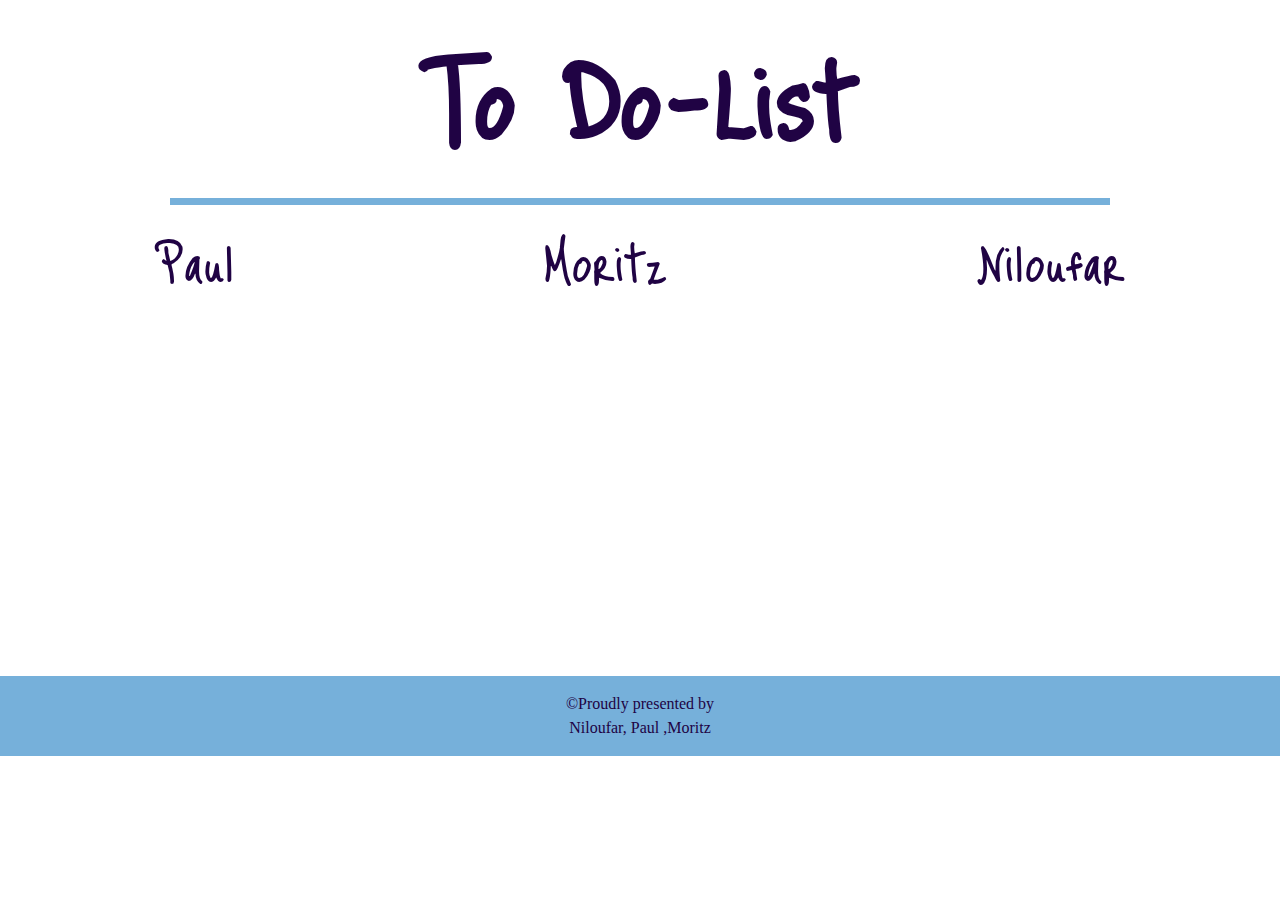
==== index.html @ 860e0201 "Merge pull request #2 from paullorb/NiloufarVersion" ====
<!DOCTYPE html>
<html lang="en">
  <head>
    <meta charset="UTF-8" />
    <title>To do list</title>
    <link rel="preconnect" href="https://fonts.googleapis.com" />
    <link rel="preconnect" href="https://fonts.gstatic.com" crossorigin />
    <link
      href="https://fonts.googleapis.com/css2?family=Just+Me+Again+Down+Here&family=Kalam:wght@300;400;700&family=Koulen&family=Open+Sans:ital,wght@0,300..800;1,300..800&family=Playfair+Display&family=Roboto:ital,wght@0,100;0,300;0,500;0,700;0,900;1,900&display=swap"
      rel="stylesheet"
    />
    <link rel="stylesheet" href="./index.css" />
  </head>
  <body>
    <!--landing page html starts here-->
    <header class="lp-container">
      <h1 class="lp-h1">To Do-List</h1>
    </header>
    <main>
      <div class="lp-btnContainer">
        <button id="lpBtnP" class="lpBtn">Paul</button>
        <button id="lpBtnM" class="lpBtn">Moritz</button>
        <button id="lpBtnN" class="lpBtn">Niloufar</button>
      </div>
      <!--our Html codes are going to insert here-->
      <div class="lp-containerDisplay">
        <section class="nil"></section>
        <section class="mo"></section>
        <section class="pau"></section>
      </div>
      <!-- ends of our Html codes and the rest are landing page Html-->
       
    </main>
    <footer id="lp-footer">&copy;Proudly presented by</br>Niloufar, Paul ,Moritz</footer>
    <!--landing page html ends here-->
    <script src="./index.js"></script>
  </body>
</html>
---- index.css ----
/* landing page style starts here*/
* {
    margin: 0;
    padding: 0;
    box-sizing: border-box;
}

body {
    height: 100vh;
    background-image: url(../todo/images/bgImg.jpg);
    background-position: 50% 50%;
    background-size: cover;
}

.lp-container {
    width: 940px;
    margin-left: auto;
    margin-right: auto;
}

.lp-h1 {
    font-family: "Just Me Again Down Here", cursive;
    font-size: 8rem;
    color: #200344;
    text-align: center;
    padding-bottom: 0.4rem;
    border-bottom: 7px solid #76B0DA;
}

.lpBtn {
    all: unset;
    font-family: "Just Me Again Down Here", cursive;
    font-size: 4rem;
    color: #200344;
    padding: 0.5rem 1rem;
    transition: all 0.5 ease;
    cursor: pointer;
}



.lp-btnContainer {
    display: flex;
    justify-content: space-around;
}

#lp-footer {
    padding: 1rem 0.9rem;
    background-color: #76B0DA;
    color: #200344;
    text-align: center;
    font-size: 1rem;
    line-height: 1.5rem;
    font-weight: 500;
}

/* this style (.lp-containerDisplay) is written here just for me to see better where i should put the footer moritz you can change it  or even delete it if its needed */
.lp-containerDisplay {
    height: 40vh;
}

/* landing page style ends here*/

/* MORITZ CODE */



/* NILOUFAR CODE */



/* PAUL CODE */
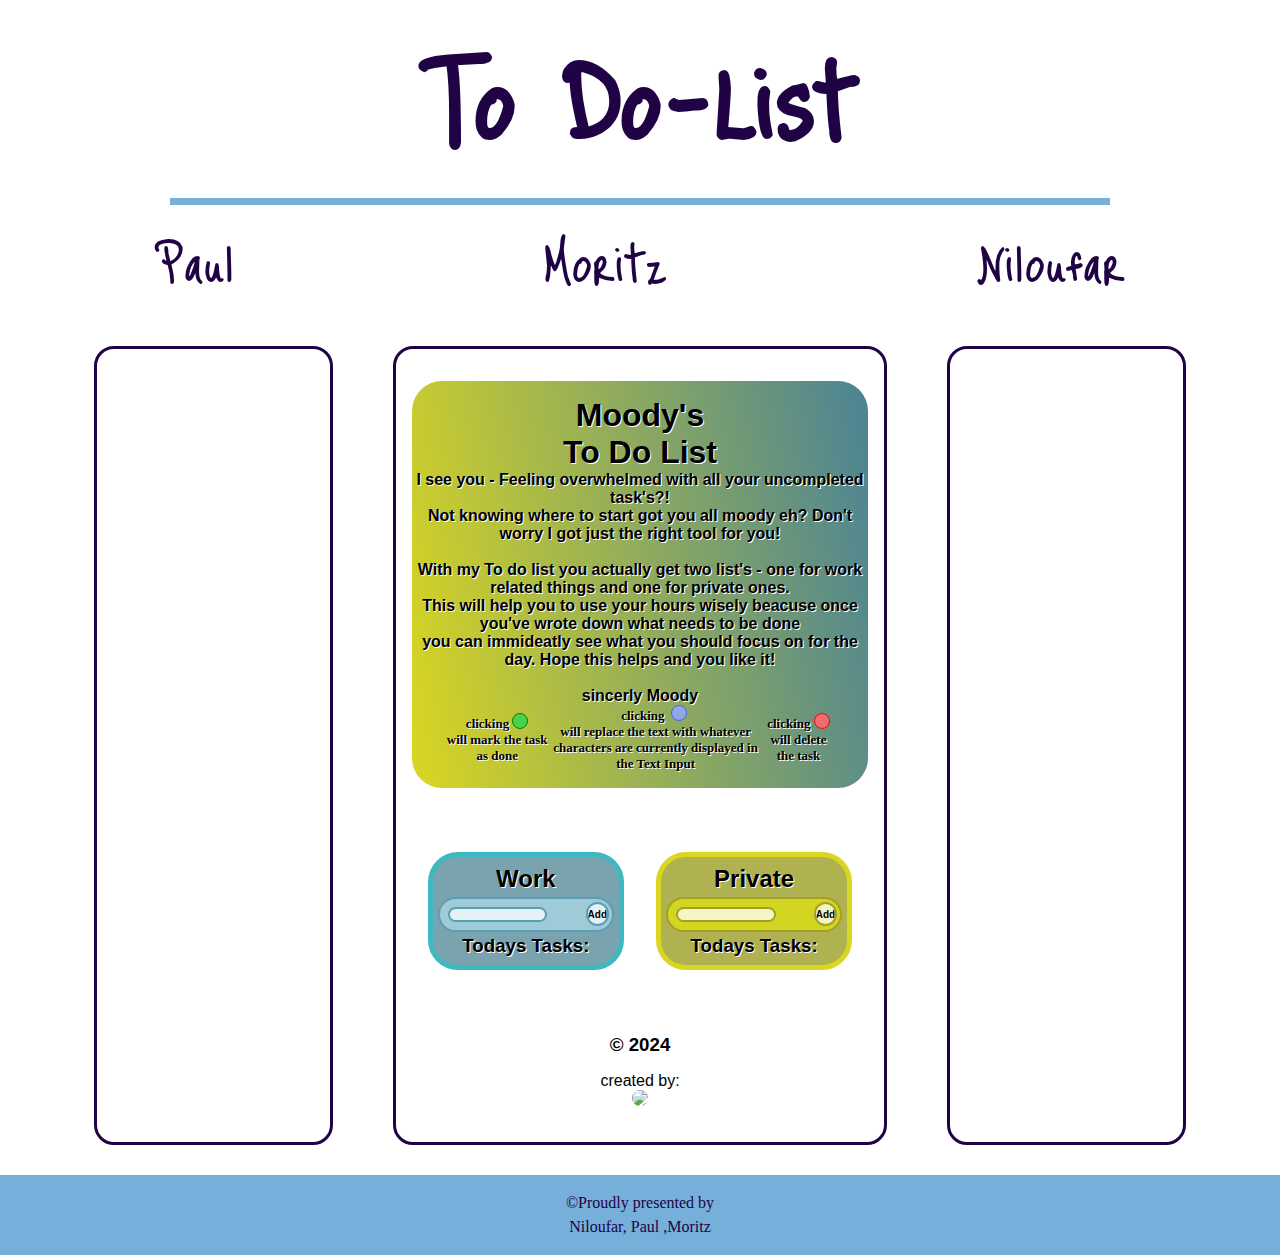
==== commit d75ea9be: "Merge pull request #3 from paullorb/MoWorkImplementation" ====
--- a/index.html
+++ b/index.html
@@ -18,15 +18,86 @@
     </header>
     <main>
       <div class="lp-btnContainer">
-        <button id="lpBtnP" class="lpBtn">Paul</button>
-        <button id="lpBtnM" class="lpBtn">Moritz</button>
-        <button id="lpBtnN" class="lpBtn">Niloufar</button>
+        <button id="lpBtnP" class="lpBtn" onclick="focusPaul()" ondblclick="unfocusPaul()">Paul</button>
+        <button id="lpBtnM" class="lpBtn" onclick="focusMo()" ondblclick="unfocusMo()">Moritz</button>
+        <button id="lpBtnN" class="lpBtn" onclick="focusNilo()" ondblclick="unfocusNilo()">Niloufar</button>
       </div>
       <!--our Html codes are going to insert here-->
       <div class="lp-containerDisplay">
+        <section class="pau"></section>
+        <section class="mo">
+
+          <div id="MoToDoContainer">
+            <section id="moSectionHeader" class="moSections">
+            
+              <h1 class="moHOnes">Moody's<br>To Do List</h1>
+            
+              <p class="moPs"> 
+                I see you - Feeling overwhelmed with all your uncompleted task's?!<br>
+                Not knowing where to start got you all moody eh? Don't worry I got just the right tool for you!<br>
+                <br>
+                With my To do list you actually get two list's - one for work related things and one for private ones.<br>
+                This will help you to use your hours wisely beacuse once you've wrote down what needs to be done<br>
+                you can immideatly see what you should focus on for the day. Hope this helps and you like it!<br>
+                <br>
+                sincerly Moody 
+              </p>
+            
+              <div class="moInstructionCont">
+              <p class="moPInstructions">  clicking <button class="moButtonDone"></button><br> will mark the task as done</p>
+            
+              <p class="moPInstructions">  clicking <button class="moButtonEdit"></button><br> will replace the text with whatever<br> characters are currently displayed in the Text Input</p>
+                
+              <p class="moPInstructions">  clicking <button class="moButtonDel"></button><br> will delete the task</p>
+            </div>
+            
+            </section>
+            
+            
+            
+            <section id="moSectionMain" class="moSections">
+            
+              <!-- Work -->
+              <div id="moToDoDisplayWork" class="moToDoDisplays">
+                <h2 class="moHTwos">Work</h2>
+                <form id="moToDoDisplayFormWork" class="moToDoDisplayForms">
+                  <input type="text" id="moToDoTextInputWork" class="moToDoTextInput">
+                  <input type="submit" id="moToDoSubInputWork" class="moToDoSubInput" value="Add">
+                </form>
+                <h3 class="moHThrees">Todays Tasks:</h3>
+                <ul id="moToDoDisplayListWork" class="moToDoDisplayLists">
+                </ul>
+              </div>
+            
+            <!-- Private -->
+            <div id="moToDoDisplayPrivate" class="moToDoDisplays">
+              <h2 class="moHTwos">Private</h2>
+              <form id="moToDoDisplayFormPrivate" class="moToDoDisplayForms">
+                <input type="text" id="moToDoTextInputPrivate" class="moToDoTextInput">
+                <input type="submit" id="moToDoSubInputPrivate" class="moToDoSubInput" value="Add">
+              </form>
+              <h3 class="moHThrees">Todays Tasks:</h3>
+              <ul id="moToDoDisplayListPrivate" class="moToDoDisplayLists">
+               
+
+
+          </ul>
+
+        </div>
+
+</section> 
+            
+            
+            <section id="moSectionFooter" class="moSections">
+            <h3 class="moHTwos">	&copy; 2024</h3>
+            <p class="moPFooter"> created by: </p>
+            <a class="moAs" href="https://github.com/Moody458"><img class="moGitImg" src="https://avatars.githubusercontent.com/u/153498819?v=4"> </a>
+            </section>
+            
+            </div>
+
+        </section>
         <section class="nil"></section>
-        <section class="mo"></section>
-        <section class="pau"></section>
       </div>
       <!-- ends of our Html codes and the rest are landing page Html-->
        
--- a/index.css
+++ b/index.css
@@ -45,7 +45,7 @@
 }
 
 #lp-footer {
-    padding: 1rem 0.9rem;
+     padding: 1rem 0.9rem;
     background-color: #76B0DA;
     color: #200344;
     text-align: center;
@@ -56,14 +56,262 @@
 
 /* this style (.lp-containerDisplay) is written here just for me to see better where i should put the footer moritz you can change it  or even delete it if its needed */
 .lp-containerDisplay {
-    height: 40vh;
+    height: fit-content;
+    display: flex;
+    margin: 0 5%;
+}
+
+.lp-containerDisplay .nil,
+.lp-containerDisplay .mo,
+.lp-containerDisplay .pau {
+  flex: 1;
+  margin: 30px; /* Adjust the margin as needed */
+  border: solid 3px #200344;
+  border-radius: 20px;
+  align-items: center;
+  justify-content: center;
 }
 
 /* landing page style ends here*/
 
 /* MORITZ CODE */
 
-
+/*-------------------------------------------------------------------Sections                                               */
+.mo{
+    margin-bottom: 1rem;
+}
+
+
+#MoToDoContainer {
+    padding: 2rem 1rem;
+    margin: auto auto;
+    height: fit-content;
+    width: 100%;
+}
+
+#moSectionHeader {
+    border-radius:30px;
+    padding: 1rem 0;
+    text-align: center;
+    background: linear-gradient(80deg, rgba(218,214,33,1) 0%, rgba(75,131,149,1) 100%);
+    text-shadow:white 1px 1px;
+}
+
+#moSectionMain {
+    margin: 2rem 0;
+    padding: 2rem 0;
+    /* border: solid green 1px; */
+    display: flex;
+    justify-content: space-around;
+    text-shadow:white 1px 1px;
+}
+
+#moSectionFooter {
+    /* border: solid purple 1px; */
+    text-align: center;
+}
+/*---------------------------------------------------------inside HeaderSection*/
+.moHOnes{
+    font-size: 2rem;
+    font-family: 'Segoe UI', Tahoma, Geneva, Verdana, sans-serif;
+}
+
+.moPs{
+    font-family: 'Gill Sans', 'Gill Sans MT', Calibri, 'Trebuchet MS', sans-serif;
+    font-weight: 600;
+}
+
+.moInstructionCont{
+    display: flex;
+    justify-content: space-between;
+    padding: 0 2rem;
+    align-items: center;
+}
+
+.moPInstructions{
+    font-size: small;
+    font-weight: 600;
+
+}
+
+/*---------------------------------------------------------inside MainSection                                    */
+#moToDoDisplayWork{
+    border: solid rgb(62, 185, 194) 5px;
+    border-radius: 30px;
+    background-color:  hsla(195, 33%, 44%, 0.741);
+    height: fit-content;
+    margin:0 1rem;
+}
+
+#moToDoDisplayPrivate{
+    border: solid rgb(218, 214, 33) 5px;
+    border-radius: 30px;
+    background-color: hsla(61, 78%, 33%, 0.741);
+    height: fit-content;
+    margin:0 1rem;
+}
+/*--------------------------------------------------------inside FooterSection                                    */
+
+.moPFooter{
+    font-family: 'Gill Sans', 'Gill Sans MT', Calibri, 'Trebuchet MS', sans-serif;
+    margin:0;
+    margin-top: 1rem;
+}
+
+.moGitImg{
+    max-height: 2rem;
+    max-width: 2rem;
+    border-radius: 50%;
+}
+
+/*--------------------------------------------------------inside ToDoDisplays                                    */
+/*----------------------both                                                               */
+.moToDoDisplays{
+    padding: 0.3rem 0.3rem;
+}
+
+.moHTwos{
+    margin: 0.2rem 0;
+    text-align: center;
+    font-family: 'Segoe UI', Tahoma, Geneva, Verdana, sans-serif;
+}
+
+.moToDoDisplayForms{
+    padding: 0 0.2rem;
+}
+
+.moHThrees{
+    margin: 0.2rem 0;
+    text-align: center;
+    font-family: 'Segoe UI', Tahoma, Geneva, Verdana, sans-serif;
+}
+
+.moToDoDisplayLists{
+margin-block: 0;
+padding-inline: 0;
+list-style: none;
+}
+
+/*----------------------Buttons                                                              */
+.moCreatedListItemButtonContainer{
+    display: flex;
+    align-items: center;
+    margin-right: 0.3rem;
+}
+
+.moButtonDone{
+height: 1rem;
+width: 1rem;
+border-radius: 50%;
+border: solid 1px green;
+background-color: hsl(120, 61%, 56%);
+}
+
+.moButtonEdit{
+margin: 0 0.2rem;
+height: 1rem;
+width: 1rem;
+border-radius: 50%;
+border: solid 1px royalblue;
+background-color: hsl(225, 66%, 74%);
+}
+
+.moButtonDel{
+height: 1rem;
+width: 1rem;
+border-radius: 50%;
+border: solid 1px red;
+background-color: hsl(0, 79%, 68%);
+}
+
+/*----------------------workToDo                                                               */
+.moCreatedListItemWork{
+    display: flex;
+    height: 2rem;
+    justify-content:space-between;
+    align-items: center;
+    border: solid 2px rgb(89, 159, 182);
+    background-color: hsla(195, 53%, 79%, 0.74);
+    border-radius: 30px;
+    margin: 0.3rem 0;
+    
+}
+
+.moCreatedListItemWorkP{
+    font-family: Arial, Helvetica, sans-serif;
+    font-weight: 600;
+    font-size: 0.8rem;
+    margin-left: 0.3rem;
+}
+
+#moToDoDisplayFormWork{
+    display: flex;
+    justify-content: space-between;
+    padding: 0.2rem 0.2rem;
+    border: solid 2px rgb(89, 159, 182);
+    background-color: hsla(195, 53%, 79%, 0.74);
+    border-radius: 30px;
+}
+
+#moToDoDisplayFormWork > input {
+    max-width: 60%;
+    border:solid 2px rgb(89, 159, 182); 
+    border-radius: 30px;
+    background-color:  hsla(0, 0%, 100%, 0.74);
+    font-family:'Lucida Sans', 'Lucida Sans Regular', 'Lucida Grande', 'Lucida Sans Unicode', Geneva, Verdana, sans-serif;
+    font-size: x-small;
+    font-weight: 600;
+}
+#moToDoTextInputWork {
+    margin-top: 0.3rem;
+    margin-bottom: 0.3rem;
+    margin-left: 0.3rem;
+    
+}
+
+/*----------------------PrivateToDo                                                               */
+.moCreatedListItemPrivate{
+    display: flex;
+    height: 2rem;
+    justify-content:space-between;
+    align-items: center;
+    border: solid 2px rgb(163, 161, 37);
+    background-color: hsla(61, 85%, 48%, 0.74);
+    border-radius: 30px;
+    margin: 0.3rem 0;
+    
+}
+
+.moCreatedListItemPrivateP{
+    font-family: Arial, Helvetica, sans-serif;
+    font-weight: 600; 
+    font-size: 0.8rem;
+    margin-left: 0.3rem;
+}
+
+#moToDoDisplayFormPrivate{
+    display: flex;
+    justify-content: space-between;
+    padding: 0.2rem 0.2rem;
+    border: solid 2px rgb(163, 161, 37);
+    background-color: hsla(61, 85%, 48%, 0.74);
+    border-radius: 30px;
+}
+
+#moToDoDisplayFormPrivate > input {
+    max-width: 60%;
+    border: solid 2px rgb(163, 161, 37);
+    border-radius: 30px;
+    background-color: hsla(0, 0%, 100%, 0.74);
+    font-family:'Lucida Sans', 'Lucida Sans Regular', 'Lucida Grande', 'Lucida Sans Unicode', Geneva, Verdana, sans-serif;
+    font-size: x-small;
+    font-weight: 600;
+}
+#moToDoTextInputPrivate {
+    margin-top: 0.3rem;
+    margin-bottom: 0.3rem;
+    margin-left: 0.3rem;
+}
 
 /* NILOUFAR CODE */
 
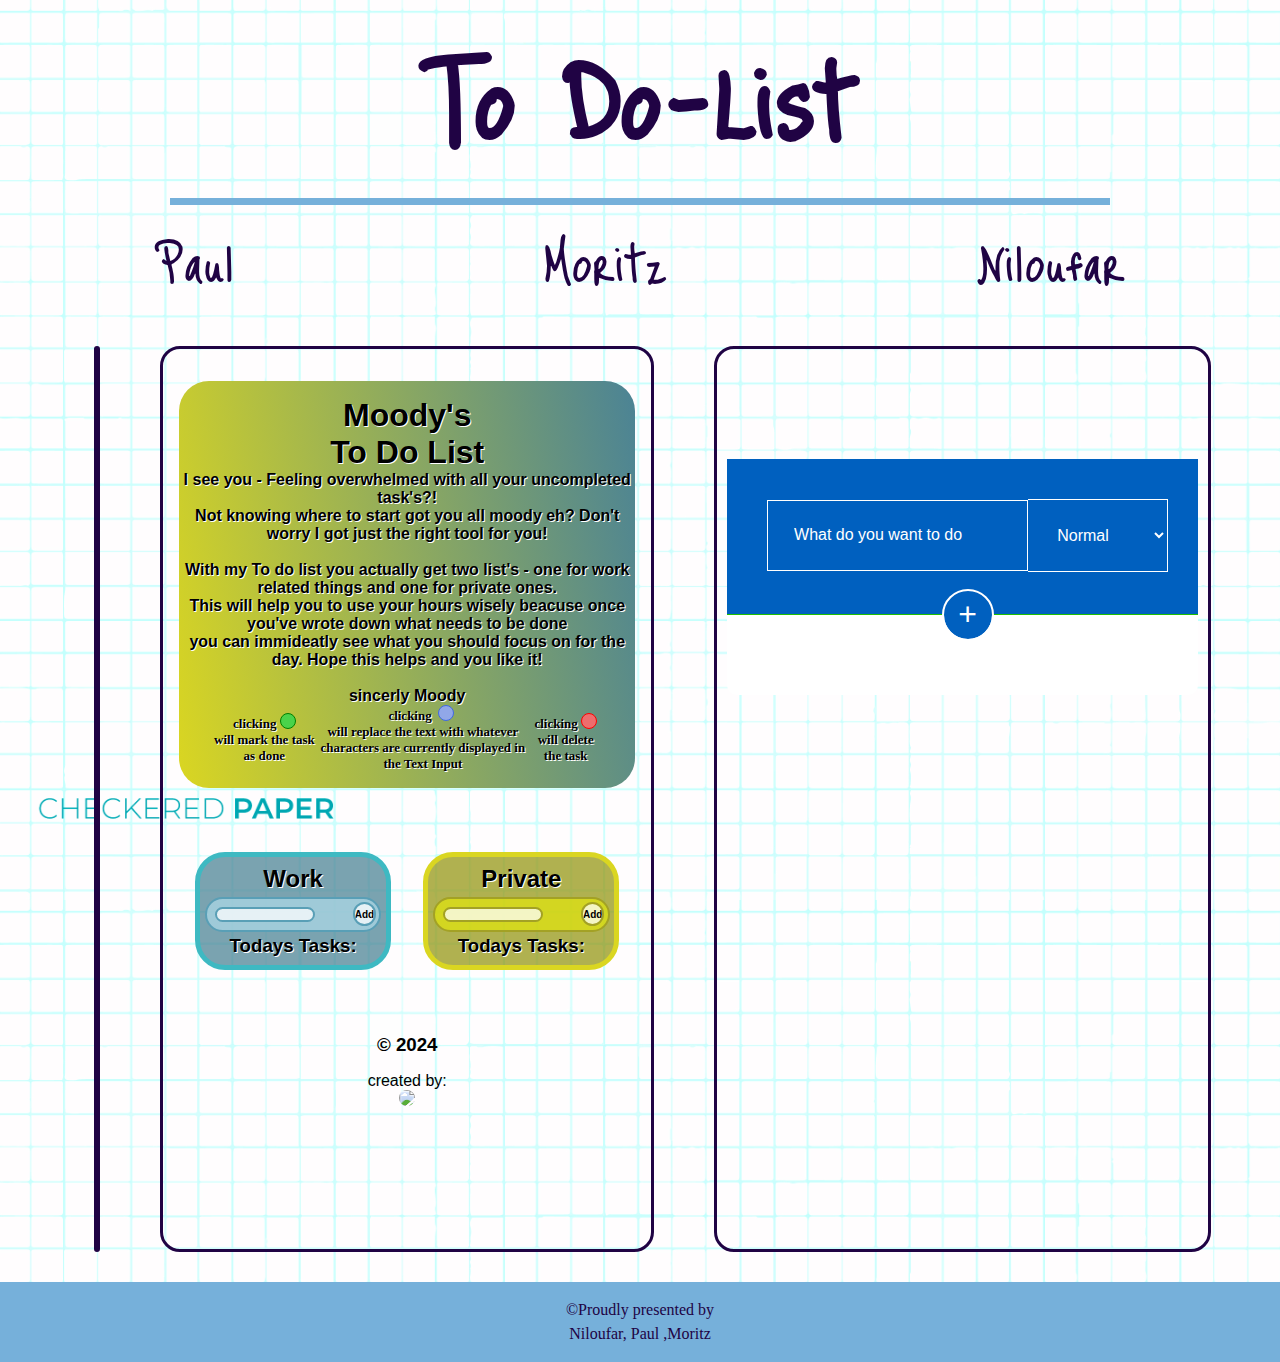
==== commit 4ae9d4dd: "combining niloufar to dolist to landing page" ====
--- a/index.html
+++ b/index.html
@@ -97,7 +97,50 @@
             </div>
 
         </section>
-        <section class="nil"></section>
+
+
+
+        <section class="nil">
+          <div class="nilContainer">
+            <div class="nilTodoApp">
+              <div class="nilFormContainer">
+                <form action="" id="nilForm" class="nilRow">
+                  <input
+                    type="text"
+                    id="nilInputBox"
+                    placeholder="What do you want to do"
+                  />
+                  <div id="nilSelect" class="nilSelect">
+                    <select name="todos" class="nilPriority">
+                      <option value="nilNormal">Normal</option>
+                      <option value="nilImportant">Important</option>
+                      <option value="nilUrgent">Urgent</option>
+                    </select>
+                  </div>
+                </form>
+                <div class="nilBtnContainer">
+                  <button type="submit" id="nilAdd" class="nilAddBtn">+</button>
+                </div>
+              </div>
+      
+              <div class="nilListContainer">
+                <ul id="nilul">
+                  <!--
+                  <li class="nilChecked">task 1</li>
+                  <li class="nilImportant">task 1</li>
+                  <li class="nilErgent">task 1</li>
+                  <li class="nilNormal">task 1</li>-->
+                </ul>
+              </div>
+            </div>
+          </div>
+
+        </section>
+
+
+
+
+
       </div>
       <!-- ends of our Html codes and the rest are landing page Html-->
        
--- a/index.css
+++ b/index.css
@@ -7,7 +7,7 @@
 
 body {
     height: 100vh;
-    background-image: url(../todo/images/bgImg.jpg);
+    background-image: url(/images/bgImg.jpg);
     background-position: 50% 50%;
     background-size: cover;
 }
@@ -45,7 +45,7 @@
 }
 
 #lp-footer {
-     padding: 1rem 0.9rem;
+    padding: 1rem 0.9rem;
     background-color: #76B0DA;
     color: #200344;
     text-align: center;
@@ -64,12 +64,13 @@
 .lp-containerDisplay .nil,
 .lp-containerDisplay .mo,
 .lp-containerDisplay .pau {
-  flex: 1;
-  margin: 30px; /* Adjust the margin as needed */
-  border: solid 3px #200344;
-  border-radius: 20px;
-  align-items: center;
-  justify-content: center;
+    flex: 1;
+    margin: 30px;
+    /* Adjust the margin as needed */
+    border: solid 3px #200344;
+    border-radius: 20px;
+    align-items: center;
+    justify-content: center;
 }
 
 /* landing page style ends here*/
@@ -77,7 +78,7 @@
 /* MORITZ CODE */
 
 /*-------------------------------------------------------------------Sections                                               */
-.mo{
+.mo {
     margin-bottom: 1rem;
 }
 
@@ -90,11 +91,11 @@
 }
 
 #moSectionHeader {
-    border-radius:30px;
+    border-radius: 30px;
     padding: 1rem 0;
     text-align: center;
-    background: linear-gradient(80deg, rgba(218,214,33,1) 0%, rgba(75,131,149,1) 100%);
-    text-shadow:white 1px 1px;
+    background: linear-gradient(80deg, rgba(218, 214, 33, 1) 0%, rgba(75, 131, 149, 1) 100%);
+    text-shadow: white 1px 1px;
 }
 
 #moSectionMain {
@@ -103,62 +104,64 @@
     /* border: solid green 1px; */
     display: flex;
     justify-content: space-around;
-    text-shadow:white 1px 1px;
+    text-shadow: white 1px 1px;
 }
 
 #moSectionFooter {
     /* border: solid purple 1px; */
     text-align: center;
 }
+
 /*---------------------------------------------------------inside HeaderSection*/
-.moHOnes{
+.moHOnes {
     font-size: 2rem;
     font-family: 'Segoe UI', Tahoma, Geneva, Verdana, sans-serif;
 }
 
-.moPs{
+.moPs {
     font-family: 'Gill Sans', 'Gill Sans MT', Calibri, 'Trebuchet MS', sans-serif;
     font-weight: 600;
 }
 
-.moInstructionCont{
+.moInstructionCont {
     display: flex;
     justify-content: space-between;
     padding: 0 2rem;
     align-items: center;
 }
 
-.moPInstructions{
+.moPInstructions {
     font-size: small;
     font-weight: 600;
 
 }
 
 /*---------------------------------------------------------inside MainSection                                    */
-#moToDoDisplayWork{
+#moToDoDisplayWork {
     border: solid rgb(62, 185, 194) 5px;
     border-radius: 30px;
-    background-color:  hsla(195, 33%, 44%, 0.741);
+    background-color: hsla(195, 33%, 44%, 0.741);
     height: fit-content;
-    margin:0 1rem;
-}
-
-#moToDoDisplayPrivate{
+    margin: 0 1rem;
+}
+
+#moToDoDisplayPrivate {
     border: solid rgb(218, 214, 33) 5px;
     border-radius: 30px;
     background-color: hsla(61, 78%, 33%, 0.741);
     height: fit-content;
-    margin:0 1rem;
-}
+    margin: 0 1rem;
+}
+
 /*--------------------------------------------------------inside FooterSection                                    */
 
-.moPFooter{
+.moPFooter {
     font-family: 'Gill Sans', 'Gill Sans MT', Calibri, 'Trebuchet MS', sans-serif;
-    margin:0;
+    margin: 0;
     margin-top: 1rem;
 }
 
-.moGitImg{
+.moGitImg {
     max-height: 2rem;
     max-width: 2rem;
     border-radius: 50%;
@@ -166,85 +169,85 @@
 
 /*--------------------------------------------------------inside ToDoDisplays                                    */
 /*----------------------both                                                               */
-.moToDoDisplays{
+.moToDoDisplays {
     padding: 0.3rem 0.3rem;
 }
 
-.moHTwos{
+.moHTwos {
     margin: 0.2rem 0;
     text-align: center;
     font-family: 'Segoe UI', Tahoma, Geneva, Verdana, sans-serif;
 }
 
-.moToDoDisplayForms{
+.moToDoDisplayForms {
     padding: 0 0.2rem;
 }
 
-.moHThrees{
+.moHThrees {
     margin: 0.2rem 0;
     text-align: center;
     font-family: 'Segoe UI', Tahoma, Geneva, Verdana, sans-serif;
 }
 
-.moToDoDisplayLists{
-margin-block: 0;
-padding-inline: 0;
-list-style: none;
+.moToDoDisplayLists {
+    margin-block: 0;
+    padding-inline: 0;
+    list-style: none;
 }
 
 /*----------------------Buttons                                                              */
-.moCreatedListItemButtonContainer{
+.moCreatedListItemButtonContainer {
     display: flex;
     align-items: center;
     margin-right: 0.3rem;
 }
 
-.moButtonDone{
-height: 1rem;
-width: 1rem;
-border-radius: 50%;
-border: solid 1px green;
-background-color: hsl(120, 61%, 56%);
-}
-
-.moButtonEdit{
-margin: 0 0.2rem;
-height: 1rem;
-width: 1rem;
-border-radius: 50%;
-border: solid 1px royalblue;
-background-color: hsl(225, 66%, 74%);
-}
-
-.moButtonDel{
-height: 1rem;
-width: 1rem;
-border-radius: 50%;
-border: solid 1px red;
-background-color: hsl(0, 79%, 68%);
+.moButtonDone {
+    height: 1rem;
+    width: 1rem;
+    border-radius: 50%;
+    border: solid 1px green;
+    background-color: hsl(120, 61%, 56%);
+}
+
+.moButtonEdit {
+    margin: 0 0.2rem;
+    height: 1rem;
+    width: 1rem;
+    border-radius: 50%;
+    border: solid 1px royalblue;
+    background-color: hsl(225, 66%, 74%);
+}
+
+.moButtonDel {
+    height: 1rem;
+    width: 1rem;
+    border-radius: 50%;
+    border: solid 1px red;
+    background-color: hsl(0, 79%, 68%);
 }
 
 /*----------------------workToDo                                                               */
-.moCreatedListItemWork{
+.moCreatedListItemWork {
     display: flex;
     height: 2rem;
-    justify-content:space-between;
+    justify-content: space-between;
     align-items: center;
     border: solid 2px rgb(89, 159, 182);
     background-color: hsla(195, 53%, 79%, 0.74);
     border-radius: 30px;
     margin: 0.3rem 0;
-    
-}
-
-.moCreatedListItemWorkP{
+
+}
+
+.moCreatedListItemWorkP {
     font-family: Arial, Helvetica, sans-serif;
     font-weight: 600;
     font-size: 0.8rem;
     margin-left: 0.3rem;
 }
 
-#moToDoDisplayFormWork{
+#moToDoDisplayFormWork {
     display: flex;
     justify-content: space-between;
     padding: 0.2rem 0.2rem;
@@ -253,43 +256,44 @@
     border-radius: 30px;
 }
 
-#moToDoDisplayFormWork > input {
+#moToDoDisplayFormWork>input {
     max-width: 60%;
-    border:solid 2px rgb(89, 159, 182); 
-    border-radius: 30px;
-    background-color:  hsla(0, 0%, 100%, 0.74);
-    font-family:'Lucida Sans', 'Lucida Sans Regular', 'Lucida Grande', 'Lucida Sans Unicode', Geneva, Verdana, sans-serif;
+    border: solid 2px rgb(89, 159, 182);
+    border-radius: 30px;
+    background-color: hsla(0, 0%, 100%, 0.74);
+    font-family: 'Lucida Sans', 'Lucida Sans Regular', 'Lucida Grande', 'Lucida Sans Unicode', Geneva, Verdana, sans-serif;
     font-size: x-small;
     font-weight: 600;
 }
+
 #moToDoTextInputWork {
     margin-top: 0.3rem;
     margin-bottom: 0.3rem;
     margin-left: 0.3rem;
-    
+
 }
 
 /*----------------------PrivateToDo                                                               */
-.moCreatedListItemPrivate{
+.moCreatedListItemPrivate {
     display: flex;
     height: 2rem;
-    justify-content:space-between;
+    justify-content: space-between;
     align-items: center;
     border: solid 2px rgb(163, 161, 37);
     background-color: hsla(61, 85%, 48%, 0.74);
     border-radius: 30px;
     margin: 0.3rem 0;
-    
-}
-
-.moCreatedListItemPrivateP{
+
+}
+
+.moCreatedListItemPrivateP {
     font-family: Arial, Helvetica, sans-serif;
-    font-weight: 600; 
+    font-weight: 600;
     font-size: 0.8rem;
     margin-left: 0.3rem;
 }
 
-#moToDoDisplayFormPrivate{
+#moToDoDisplayFormPrivate {
     display: flex;
     justify-content: space-between;
     padding: 0.2rem 0.2rem;
@@ -298,15 +302,16 @@
     border-radius: 30px;
 }
 
-#moToDoDisplayFormPrivate > input {
+#moToDoDisplayFormPrivate>input {
     max-width: 60%;
     border: solid 2px rgb(163, 161, 37);
     border-radius: 30px;
     background-color: hsla(0, 0%, 100%, 0.74);
-    font-family:'Lucida Sans', 'Lucida Sans Regular', 'Lucida Grande', 'Lucida Sans Unicode', Geneva, Verdana, sans-serif;
+    font-family: 'Lucida Sans', 'Lucida Sans Regular', 'Lucida Grande', 'Lucida Sans Unicode', Geneva, Verdana, sans-serif;
     font-size: x-small;
     font-weight: 600;
 }
+
 #moToDoTextInputPrivate {
     margin-top: 0.3rem;
     margin-bottom: 0.3rem;
@@ -315,6 +320,172 @@
 
 /* NILOUFAR CODE */
 
+.nilContainer {
+    width: 100%;
+    height: 100vh;
+
+    padding: 10px;
+}
+
+.nilFormContainer {
+    width: 100%;
+    padding: 2.5rem 1.875rem 0 2.5rem;
+    background: #0060BF;
+    border-bottom: #20bf00 1px solid;
+
+}
+
+.nilTodoApp {
+    width: 100%;
+    max-width: 33.75rem;
+    background: #fff;
+    margin: 6.25rem auto 1.25rem;
+    border-radius: 10px;
+    background-color: rgb(255, 255, 255);
+}
+
+.nilRow {
+    display: flex;
+    justify-content: space-between;
+    align-items: center;
+    margin-bottom: 2rem;
+}
+
+.nilRow input:focus::placeholder {
+    color: transparent;
+}
+
+.nilRow select,
+.nilRow input {
+    padding: 1.6rem;
+    border: 1px solid;
+    outline: none;
+    flex: 1;
+    background: transparent;
+    color: #fff;
+    font-size: 1rem;
+}
+
+.nilRow select {
+
+    border-left: none;
+    cursor: pointer;
+}
+
+.nilRow select::after {
+    padding-right: 15px;
+}
+
+.nilRow select option {
+    color: #153677;
+    padding: 0.4rem;
+}
+
+.nilRow input::placeholder {
+    color: #fff;
+}
+
+.nilAddBtn {
+    border: none;
+    outline: 2px solid #fff;
+    width: 3rem;
+    height: 3rem;
+    background-color: #0060BF;
+    color: #fff;
+    border-radius: 50%;
+    font-size: 32px;
+    font-weight: 500;
+    cursor: pointer;
+}
+
+.nilAddBtn:hover {
+    color: #0060BF;
+    background-color: #fff;
+    border: 2px solid #0060BF;
+}
+
+.nilBtnContainer {
+    height: 10px;
+    text-align: center;
+    position: relative;
+    bottom: 13px;
+}
+
+.nilListContainer {
+    padding: 2.5rem 1.875rem 2.5rem 2.5rem;
+}
+
+.nilListContainer ul li {
+    list-style: none;
+    font-size: 1.1rem;
+    padding: 0.7rem 0.5rem 0.7rem 3.1rem;
+    margin-bottom: 0.2rem;
+    cursor: pointer;
+    user-select: none;
+    position: relative;
+}
+
+.nilListContainer ul li::before {
+    content: '';
+    position: absolute;
+    height: 28px;
+    width: 28px;
+    border-radius: 50%;
+    background-image: url(../images/unchecked.png);
+    background-size: cover;
+    background-position: center;
+    top: 8px;
+    left: 8px;
+
+}
+
+.nilListContainer ul li.nilChecked {
+    color: #555;
+    text-decoration: line-through;
+    border-left: 7px solid #258D2D;
+    border-bottom: 1px solid #258D2D;
+}
+
+.nilListContainer ul li.nilChecked::before {
+    background-image: url(../images/checked.png);
+    background-size: cover;
+    background-position: center;
+}
+
+.nilListContainer ul li.nilNormal {
+    border-left: 7px solid #007bff;
+    border-bottom: 1px solid #007bff;
+}
+
+.nilListContainer ul li.nilImportant {
+    border-left: 7px solid #ffc107;
+    border-bottom: 1px solid #ffc107;
+}
+
+.nilListContainer ul li.nilUrgent {
+    border-left: 7px solid #dc3545;
+    border-bottom: 1px solid #dc3545;
+}
+
+.nilListContainer ul li span {
+    position: absolute;
+    right: 0;
+    top: 6px;
+    width: 28px;
+    height: 28px;
+    font-size: 22px;
+    color: #818282;
+    text-align: center;
+    border-radius: 50%;
+    line-height: 28px;
+    outline: 3px solid #DDDDDD;
+}
+
+.nilListContainer ul li span:hover {
+    background-color: #dc3545;
+    color: #fff;
+    outline: 3px solid #fff;
+}
 
 
 /* PAUL CODE */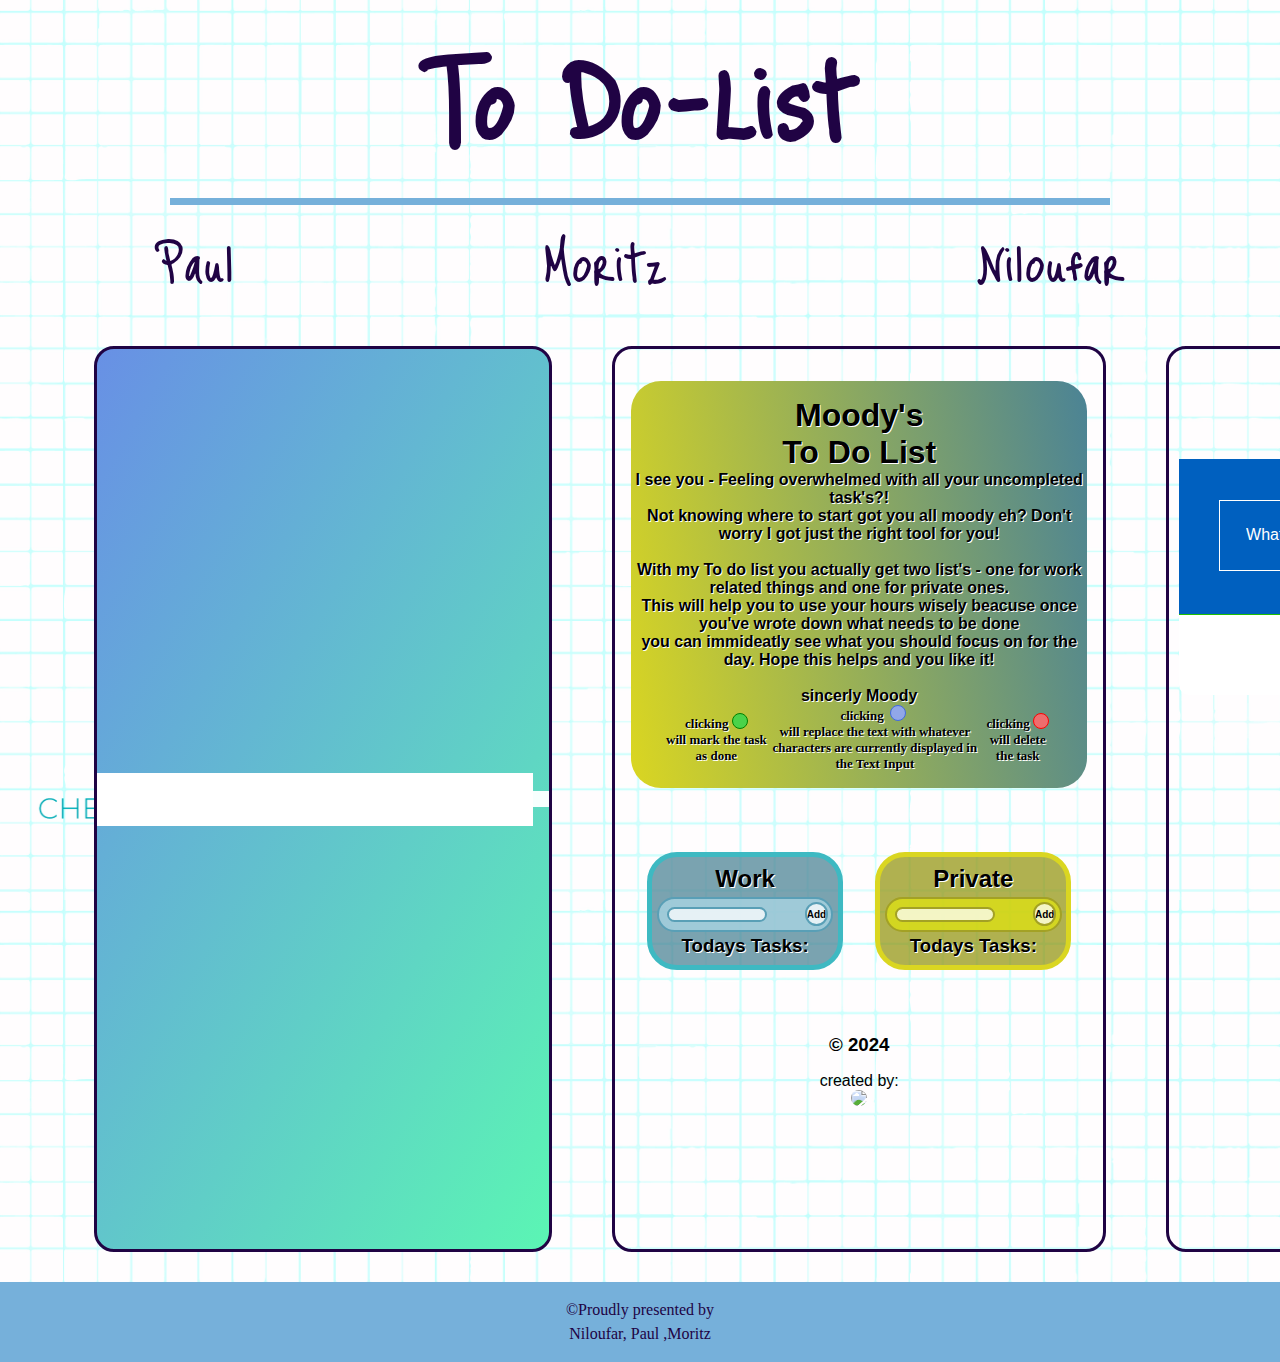
==== commit 07001330: "mergin pauls code" ====
--- a/index.html
+++ b/index.html
@@ -10,6 +10,16 @@
       rel="stylesheet"
     />
     <link rel="stylesheet" href="./index.css" />
+    <link
+    href="https://fonts.googleapis.com/css?family=Poppins&display=swap"
+    rel="stylesheet"
+  />
+  <link
+    rel="stylesheet"
+    href="https://cdnjs.cloudflare.com/ajax/libs/font-awesome/5.12.1/css/all.min.css"
+    integrity="sha256-mmgLkCYLUQbXn0B1SRqzHar6dCnv9oZFPEC1g1cwlkk="
+    crossorigin="anonymous"
+  />
   </head>
   <body>
     <!--landing page html starts here-->
@@ -24,7 +34,22 @@
       </div>
       <!--our Html codes are going to insert here-->
       <div class="lp-containerDisplay">
-        <section class="pau"></section>
+
+        <section class="pau"> <!-- Pauls Section-->
+
+          <form class="pa_form">
+            <input type="text" class="todo-input pa_input" />
+            <button class="todo-button pa_button" type="submit">
+              <i class="fas fa-plus-square pa_fas"></i>
+            </button>
+          </form>
+          <div class="todo-container pa_container">
+            <ul class="todo-list pa_list"></ul>
+          </div>
+
+        </section>
+
+
         <section class="mo">
 
           <div id="MoToDoContainer">
--- a/index.css
+++ b/index.css
@@ -488,4 +488,108 @@
 }
 
 
-/* PAUL CODE */+/* PAUL CODE */
+
+
+.pau {
+    background-image: linear-gradient(120deg, #6890e5 0%, #5bf5b4 100%);
+    color: white;
+    font-family: "Poppins", sans-serif;
+    min-height: 100vh;
+    display: flex;
+    flex-direction: column;
+  }
+  
+  form.pa_form {
+    min-height: 20vh;
+    display: flex;
+    justify-content: center;
+    align-items: center;
+  }
+  form input.pa_input,
+  form button.pa_button {
+    padding: 0.5rem;
+    font-size: 2rem;
+    border: none;
+    background: white;
+  }
+  form button.pa_button {
+    color: gray;
+    background: #f7fffe;
+    cursor: pointer;
+    transition: all 0.3s ease;
+  }
+  form.pa_form button:hover {
+    background: red;
+    color: white;
+  }
+  .pa_container {
+    display: flex;
+    justify-content: center;
+    align-items: center;
+  }
+  
+  .pa_list {
+    min-width: 30%;
+    list-style: none;
+  }
+  
+  .todo {
+    margin: 0.5rem;
+    background: white;
+    font-size: 1.5rem;
+    color: black;
+    display: flex;
+    justify-content: space-between;
+    align-items: center;
+    transition: all 1s ease;
+  }
+  .filter-todo {
+    padding: 1rem;
+  }
+  .todo li {
+    flex: 1;
+  }
+  
+  .trash-btn,
+  .complete-btn {
+    background: rgb(231, 56, 56);
+    color: white;
+    border: none;
+    padding: 1rem;
+    cursor: pointer;
+    font-size: 1rem;
+  }
+  .complete-btn {
+    background: rgb(94, 228, 77);
+  }
+  .todo-item {
+    padding: 0rem 0.5rem;
+  }
+  
+  .fa-trash,
+  .fa-check {
+    pointer-events: none;
+  }
+  
+  .pa_fall {
+    transform: translateY(10rem) rotateZ(20deg);
+    opacity: 0;
+  }
+  
+  .pa_completed {
+    text-decoration: line-through;
+    opacity: 0.5;
+  }
+  
+  /*CUSTOM SELECTOR */
+  select.pa_filter {
+    -webkit-appearance: none;
+    -moz-appearance: none;
+    -ms-appearance: none;
+    appearance: none;
+    outline: 0;
+    box-shadow: none;
+    border: 0 !important;
+    background-image: none;
+  }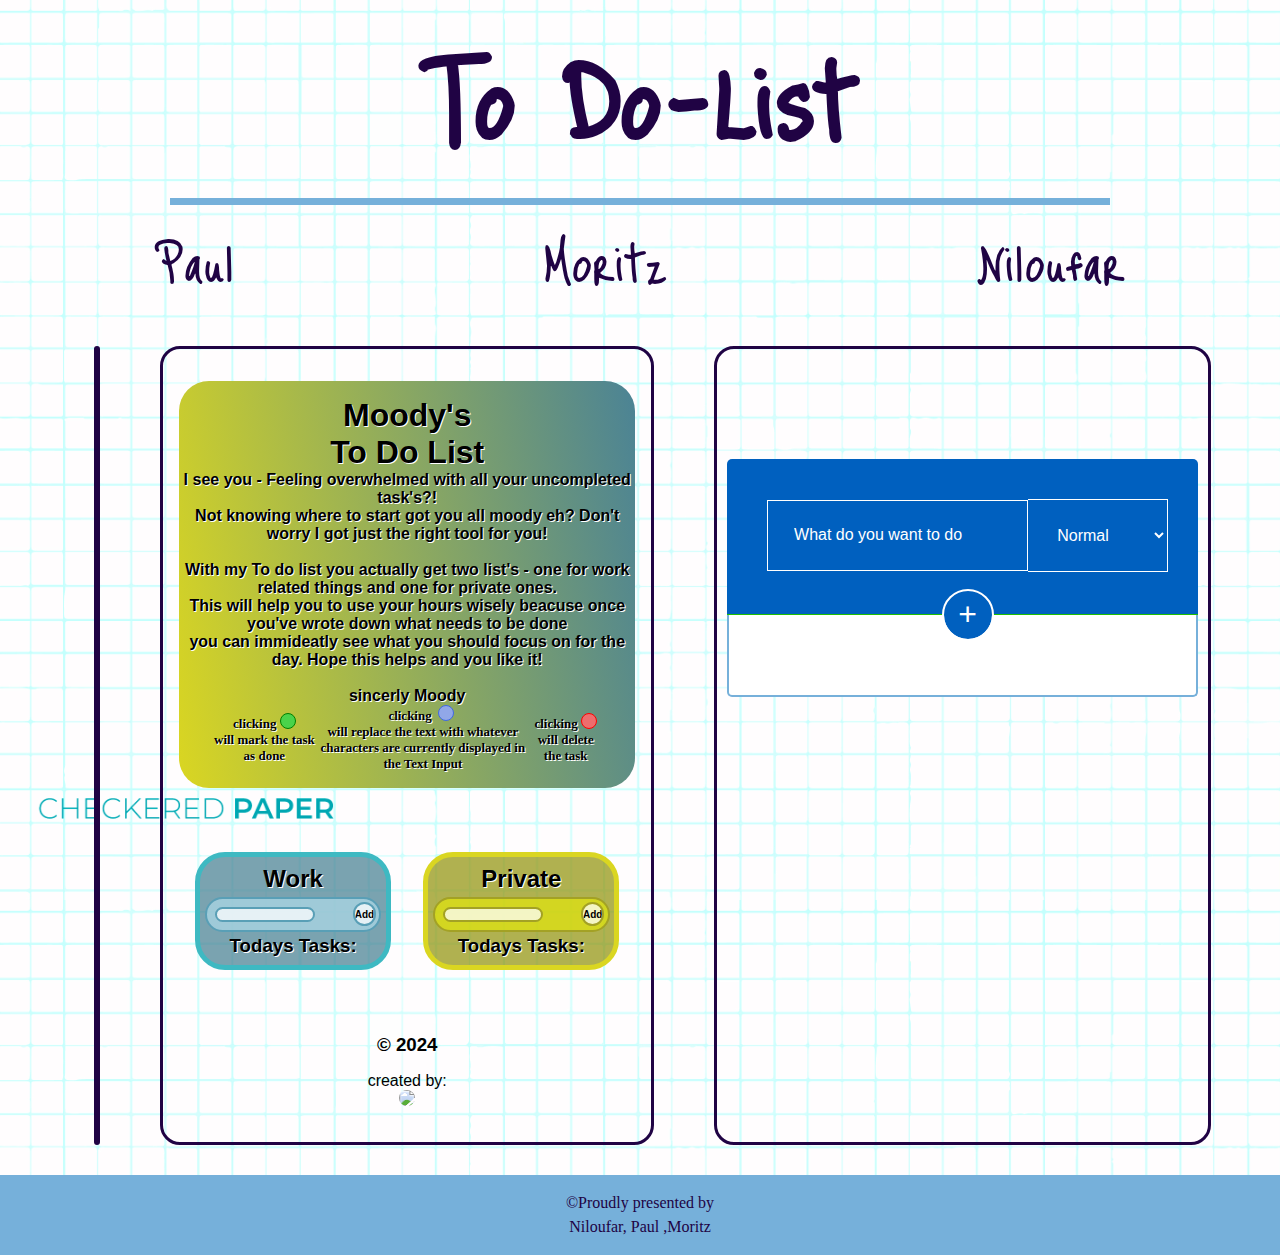
==== commit 310decc8: "edit feature added to the group page and som css fixed" ====
--- a/index.html
+++ b/index.html
@@ -10,16 +10,6 @@
       rel="stylesheet"
     />
     <link rel="stylesheet" href="./index.css" />
-    <link
-    href="https://fonts.googleapis.com/css?family=Poppins&display=swap"
-    rel="stylesheet"
-  />
-  <link
-    rel="stylesheet"
-    href="https://cdnjs.cloudflare.com/ajax/libs/font-awesome/5.12.1/css/all.min.css"
-    integrity="sha256-mmgLkCYLUQbXn0B1SRqzHar6dCnv9oZFPEC1g1cwlkk="
-    crossorigin="anonymous"
-  />
   </head>
   <body>
     <!--landing page html starts here-->
@@ -34,22 +24,7 @@
       </div>
       <!--our Html codes are going to insert here-->
       <div class="lp-containerDisplay">
-
-        <section class="pau"> <!-- Pauls Section-->
-
-          <form class="pa_form">
-            <input type="text" class="todo-input pa_input" />
-            <button class="todo-button pa_button" type="submit">
-              <i class="fas fa-plus-square pa_fas"></i>
-            </button>
-          </form>
-          <div class="todo-container pa_container">
-            <ul class="todo-list pa_list"></ul>
-          </div>
-
-        </section>
-
-
+        <section class="pau"></section>
         <section class="mo">
 
           <div id="MoToDoContainer">
@@ -147,7 +122,6 @@
                   <button type="submit" id="nilAdd" class="nilAddBtn">+</button>
                 </div>
               </div>
-      
               <div class="nilListContainer">
                 <ul id="nilul">
                   <!--
--- a/index.css
+++ b/index.css
@@ -35,6 +35,10 @@
     padding: 0.5rem 1rem;
     transition: all 0.5 ease;
     cursor: pointer;
+}
+
+.lpBtn:hover {
+    color: #76B0DA;
 }
 
 
@@ -322,7 +326,7 @@
 
 .nilContainer {
     width: 100%;
-    height: 100vh;
+
 
     padding: 10px;
 }
@@ -332,6 +336,8 @@
     padding: 2.5rem 1.875rem 0 2.5rem;
     background: #0060BF;
     border-bottom: #20bf00 1px solid;
+    border-top-left-radius: 5px;
+    border-top-right-radius: 5px;
 
 }
 
@@ -413,6 +419,10 @@
 
 .nilListContainer {
     padding: 2.5rem 1.875rem 2.5rem 2.5rem;
+    border-right: 2px solid #76B0DA;
+    border-left: 2px solid #76B0DA;
+    border-bottom: 2px solid #76B0DA;
+    border-radius: 0 0 5px 5px;
 }
 
 .nilListContainer ul li {
@@ -481,115 +491,18 @@
     outline: 3px solid #DDDDDD;
 }
 
+.nilListContainer ul li span.ediSpan {
+    right: 36px;
+}
+
+.nilListContainer ul li span.ediSpan:hover {
+    background-color: #258D2D;
+}
+
 .nilListContainer ul li span:hover {
     background-color: #dc3545;
     color: #fff;
     outline: 3px solid #fff;
 }
 
-
-/* PAUL CODE */
-
-
-.pau {
-    background-image: linear-gradient(120deg, #6890e5 0%, #5bf5b4 100%);
-    color: white;
-    font-family: "Poppins", sans-serif;
-    min-height: 100vh;
-    display: flex;
-    flex-direction: column;
-  }
-  
-  form.pa_form {
-    min-height: 20vh;
-    display: flex;
-    justify-content: center;
-    align-items: center;
-  }
-  form input.pa_input,
-  form button.pa_button {
-    padding: 0.5rem;
-    font-size: 2rem;
-    border: none;
-    background: white;
-  }
-  form button.pa_button {
-    color: gray;
-    background: #f7fffe;
-    cursor: pointer;
-    transition: all 0.3s ease;
-  }
-  form.pa_form button:hover {
-    background: red;
-    color: white;
-  }
-  .pa_container {
-    display: flex;
-    justify-content: center;
-    align-items: center;
-  }
-  
-  .pa_list {
-    min-width: 30%;
-    list-style: none;
-  }
-  
-  .todo {
-    margin: 0.5rem;
-    background: white;
-    font-size: 1.5rem;
-    color: black;
-    display: flex;
-    justify-content: space-between;
-    align-items: center;
-    transition: all 1s ease;
-  }
-  .filter-todo {
-    padding: 1rem;
-  }
-  .todo li {
-    flex: 1;
-  }
-  
-  .trash-btn,
-  .complete-btn {
-    background: rgb(231, 56, 56);
-    color: white;
-    border: none;
-    padding: 1rem;
-    cursor: pointer;
-    font-size: 1rem;
-  }
-  .complete-btn {
-    background: rgb(94, 228, 77);
-  }
-  .todo-item {
-    padding: 0rem 0.5rem;
-  }
-  
-  .fa-trash,
-  .fa-check {
-    pointer-events: none;
-  }
-  
-  .pa_fall {
-    transform: translateY(10rem) rotateZ(20deg);
-    opacity: 0;
-  }
-  
-  .pa_completed {
-    text-decoration: line-through;
-    opacity: 0.5;
-  }
-  
-  /*CUSTOM SELECTOR */
-  select.pa_filter {
-    -webkit-appearance: none;
-    -moz-appearance: none;
-    -ms-appearance: none;
-    appearance: none;
-    outline: 0;
-    box-shadow: none;
-    border: 0 !important;
-    background-image: none;
-  }+/* PAUL CODE */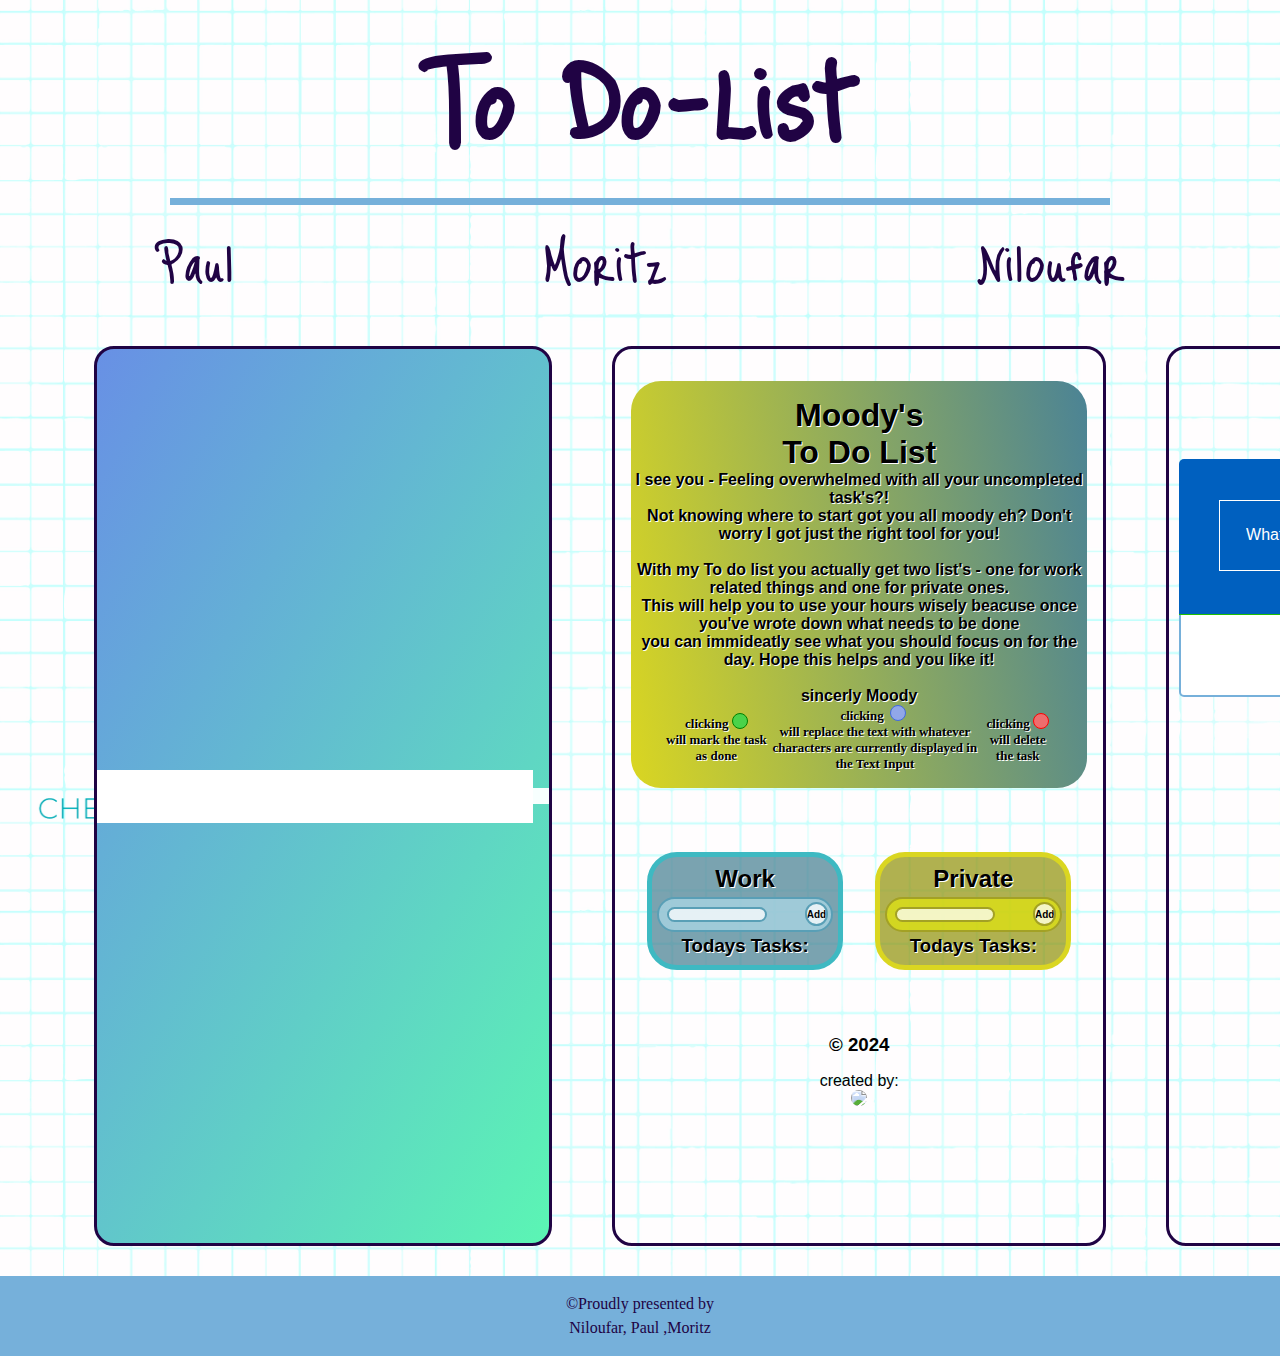
==== commit 59d76bd1: "Merge branch 'main' into nilCssChange" ====
--- a/index.html
+++ b/index.html
@@ -10,6 +10,16 @@
       rel="stylesheet"
     />
     <link rel="stylesheet" href="./index.css" />
+    <link
+    href="https://fonts.googleapis.com/css?family=Poppins&display=swap"
+    rel="stylesheet"
+  />
+  <link
+    rel="stylesheet"
+    href="https://cdnjs.cloudflare.com/ajax/libs/font-awesome/5.12.1/css/all.min.css"
+    integrity="sha256-mmgLkCYLUQbXn0B1SRqzHar6dCnv9oZFPEC1g1cwlkk="
+    crossorigin="anonymous"
+  />
   </head>
   <body>
     <!--landing page html starts here-->
@@ -24,7 +34,22 @@
       </div>
       <!--our Html codes are going to insert here-->
       <div class="lp-containerDisplay">
-        <section class="pau"></section>
+
+        <section class="pau"> <!-- Pauls Section-->
+
+          <form class="pa_form">
+            <input type="text" class="todo-input pa_input" />
+            <button class="todo-button pa_button" type="submit">
+              <i class="fas fa-plus-square pa_fas"></i>
+            </button>
+          </form>
+          <div class="todo-container pa_container">
+            <ul class="todo-list pa_list"></ul>
+          </div>
+
+        </section>
+
+
         <section class="mo">
 
           <div id="MoToDoContainer">
--- a/index.css
+++ b/index.css
@@ -505,4 +505,111 @@
     outline: 3px solid #fff;
 }
 
-/* PAUL CODE */+
+
+/* PAUL CODE */
+
+
+.pau {
+    background-image: linear-gradient(120deg, #6890e5 0%, #5bf5b4 100%);
+    color: white;
+    font-family: "Poppins", sans-serif;
+    min-height: 100vh;
+    display: flex;
+    flex-direction: column;
+  }
+  
+  form.pa_form {
+    min-height: 20vh;
+    display: flex;
+    justify-content: center;
+    align-items: center;
+  }
+  form input.pa_input,
+  form button.pa_button {
+    padding: 0.5rem;
+    font-size: 2rem;
+    border: none;
+    background: white;
+  }
+  form button.pa_button {
+    color: gray;
+    background: #f7fffe;
+    cursor: pointer;
+    transition: all 0.3s ease;
+  }
+  form.pa_form button:hover {
+    background: red;
+    color: white;
+  }
+  .pa_container {
+    display: flex;
+    justify-content: center;
+    align-items: center;
+  }
+  
+  .pa_list {
+    min-width: 30%;
+    list-style: none;
+  }
+  
+  .todo {
+    margin: 0.5rem;
+    background: white;
+    font-size: 1.5rem;
+    color: black;
+    display: flex;
+    justify-content: space-between;
+    align-items: center;
+    transition: all 1s ease;
+  }
+  .filter-todo {
+    padding: 1rem;
+  }
+  .todo li {
+    flex: 1;
+  }
+  
+  .trash-btn,
+  .complete-btn {
+    background: rgb(231, 56, 56);
+    color: white;
+    border: none;
+    padding: 1rem;
+    cursor: pointer;
+    font-size: 1rem;
+  }
+  .complete-btn {
+    background: rgb(94, 228, 77);
+  }
+  .todo-item {
+    padding: 0rem 0.5rem;
+  }
+  
+  .fa-trash,
+  .fa-check {
+    pointer-events: none;
+  }
+  
+  .pa_fall {
+    transform: translateY(10rem) rotateZ(20deg);
+    opacity: 0;
+  }
+  
+  .pa_completed {
+    text-decoration: line-through;
+    opacity: 0.5;
+  }
+  
+  /*CUSTOM SELECTOR */
+  select.pa_filter {
+    -webkit-appearance: none;
+    -moz-appearance: none;
+    -ms-appearance: none;
+    appearance: none;
+    outline: 0;
+    box-shadow: none;
+    border: 0 !important;
+    background-image: none;
+  }
+
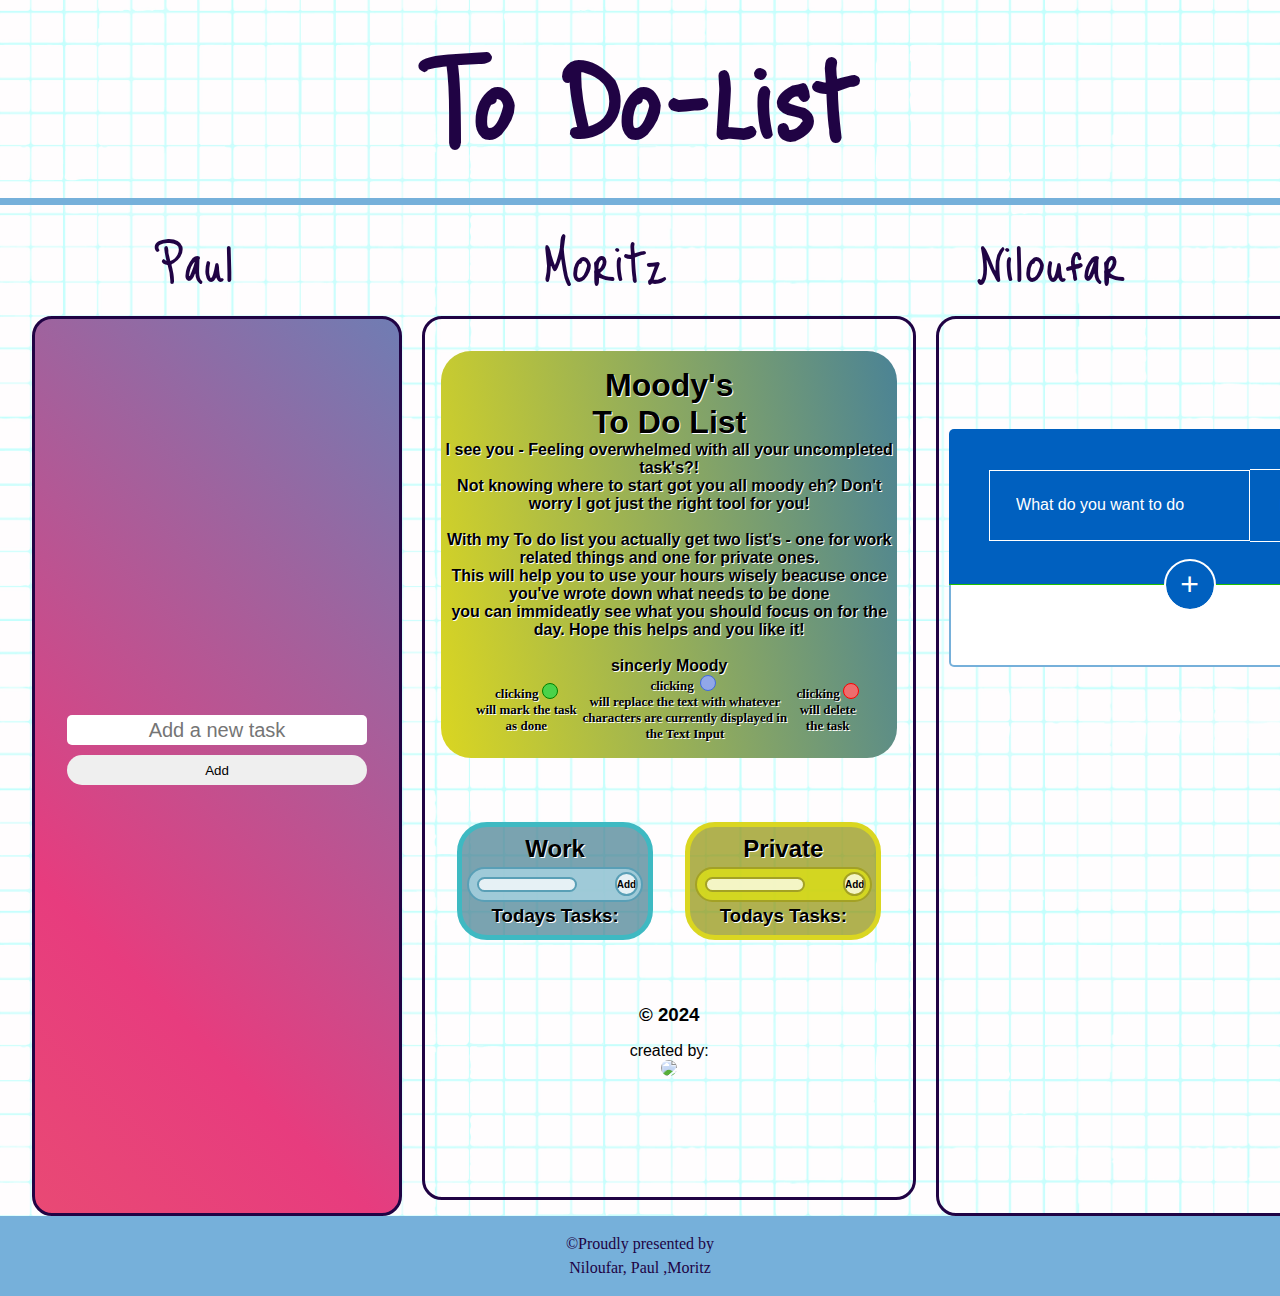
==== commit d6c88aad: "finals finals" ====
--- a/index.html
+++ b/index.html
@@ -35,19 +35,7 @@
       <!--our Html codes are going to insert here-->
       <div class="lp-containerDisplay">
 
-        <section class="pau"> <!-- Pauls Section-->
-
-          <form class="pa_form">
-            <input type="text" class="todo-input pa_input" />
-            <button class="todo-button pa_button" type="submit">
-              <i class="fas fa-plus-square pa_fas"></i>
-            </button>
-          </form>
-          <div class="todo-container pa_container">
-            <ul class="todo-list pa_list"></ul>
-          </div>
-
-        </section>
+        <section class="pau"></section>
 
 
         <section class="mo">
@@ -172,5 +160,6 @@
     <footer id="lp-footer">&copy;Proudly presented by</br>Niloufar, Paul ,Moritz</footer>
     <!--landing page html ends here-->
     <script src="./index.js"></script>
+    <script src="./js/pau.js"></script>
   </body>
 </html>
--- a/index.css
+++ b/index.css
@@ -13,7 +13,7 @@
 }
 
 .lp-container {
-    width: 940px;
+    min-width: 940px;
     margin-left: auto;
     margin-right: auto;
 }
@@ -62,14 +62,15 @@
 .lp-containerDisplay {
     height: fit-content;
     display: flex;
-    margin: 0 5%;
+    margin: 0 32px;
+    gap: 20px;
 }
 
 .lp-containerDisplay .nil,
 .lp-containerDisplay .mo,
 .lp-containerDisplay .pau {
     flex: 1;
-    margin: 30px;
+
     /* Adjust the margin as needed */
     border: solid 3px #200344;
     border-radius: 20px;
@@ -517,43 +518,47 @@
     min-height: 100vh;
     display: flex;
     flex-direction: column;
-  }
-  
-  form.pa_form {
+}
+
+form.pa_form {
     min-height: 20vh;
     display: flex;
     justify-content: center;
     align-items: center;
-  }
-  form input.pa_input,
-  form button.pa_button {
+}
+
+form input.pa_input,
+form button.pa_button {
     padding: 0.5rem;
     font-size: 2rem;
     border: none;
     background: white;
-  }
-  form button.pa_button {
+}
+
+form button.pa_button {
     color: gray;
     background: #f7fffe;
     cursor: pointer;
     transition: all 0.3s ease;
-  }
-  form.pa_form button:hover {
+}
+
+form.pa_form button:hover {
     background: red;
     color: white;
-  }
-  .pa_container {
+}
+
+.pa_container {
     display: flex;
     justify-content: center;
     align-items: center;
-  }
-  
-  .pa_list {
+}
+
+.pa_list {
     min-width: 30%;
     list-style: none;
-  }
-  
-  .todo {
+}
+
+.todo {
     margin: 0.5rem;
     background: white;
     font-size: 1.5rem;
@@ -562,47 +567,51 @@
     justify-content: space-between;
     align-items: center;
     transition: all 1s ease;
-  }
-  .filter-todo {
+}
+
+.filter-todo {
     padding: 1rem;
-  }
-  .todo li {
+}
+
+.todo li {
     flex: 1;
-  }
-  
-  .trash-btn,
-  .complete-btn {
+}
+
+.trash-btn,
+.complete-btn {
     background: rgb(231, 56, 56);
     color: white;
     border: none;
     padding: 1rem;
     cursor: pointer;
     font-size: 1rem;
-  }
-  .complete-btn {
+}
+
+.complete-btn {
     background: rgb(94, 228, 77);
-  }
-  .todo-item {
+}
+
+.todo-item {
     padding: 0rem 0.5rem;
-  }
-  
-  .fa-trash,
-  .fa-check {
+}
+
+.fa-trash,
+.fa-check {
     pointer-events: none;
-  }
-  
-  .pa_fall {
+}
+
+.pa_fall {
     transform: translateY(10rem) rotateZ(20deg);
     opacity: 0;
-  }
-  
-  .pa_completed {
+}
+
+.pa_completed {
     text-decoration: line-through;
     opacity: 0.5;
-  }
-  
-  /*CUSTOM SELECTOR */
-  select.pa_filter {
+}
+
+/*CUSTOM SELECTOR */
+select.pa_filter {
     -webkit-appearance: none;
     -moz-appearance: none;
     -ms-appearance: none;
@@ -611,5 +620,4 @@
     box-shadow: none;
     border: 0 !important;
     background-image: none;
-  }
-
+}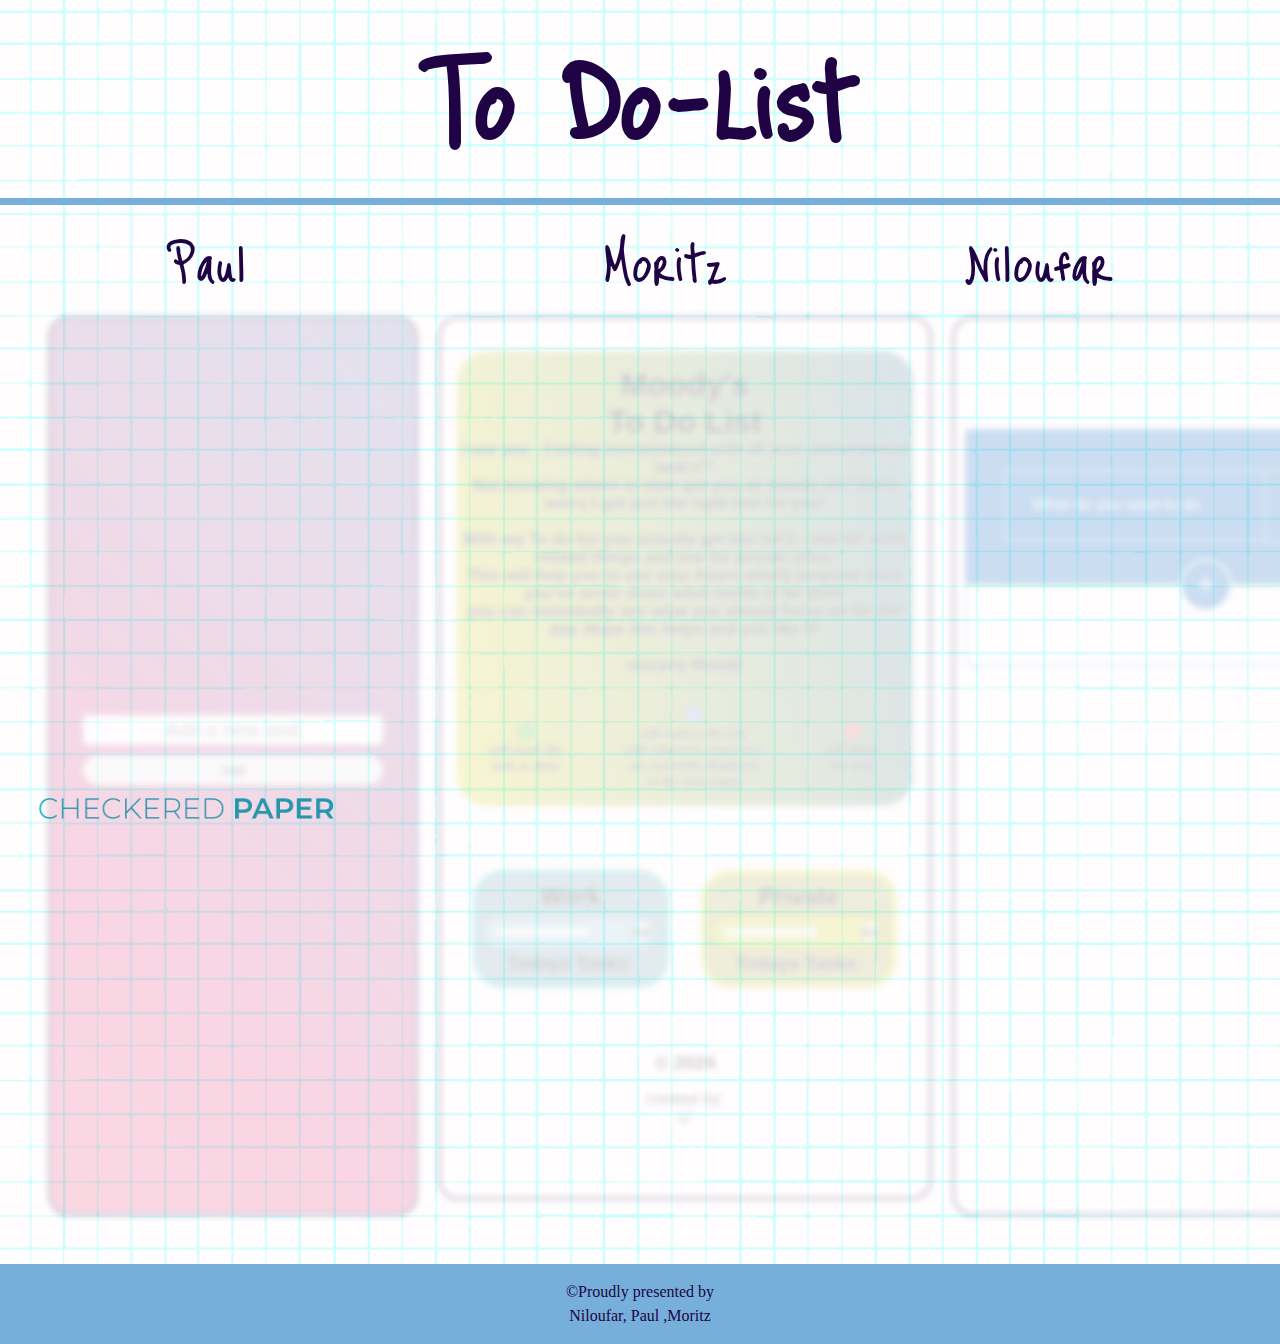
==== commit 838acaa2: "presentation version" ====
--- a/index.html
+++ b/index.html
@@ -35,7 +35,9 @@
       <!--our Html codes are going to insert here-->
       <div class="lp-containerDisplay">
 
-        <section class="pau"></section>
+        <section class="pau" id="pau">
+
+        </section>
 
 
         <section class="mo">
@@ -57,11 +59,14 @@
               </p>
             
               <div class="moInstructionCont">
-              <p class="moPInstructions">  clicking <button class="moButtonDone"></button><br> will mark the task as done</p>
+              <p class="moPInstructions"><button class="moButtonDone"></button><br> will mark the<br> task as done</p>
             
-              <p class="moPInstructions">  clicking <button class="moButtonEdit"></button><br> will replace the text with whatever<br> characters are currently displayed in the Text Input</p>
+              <p class="moPInstructions"><button class="moButtonEdit"></button><br> will replace the text<br>
+                                                                                               with whatever characters<br>
+                                                                                                are currently displayed<br>
+                                                                                                 in the Text Input</p>
                 
-              <p class="moPInstructions">  clicking <button class="moButtonDel"></button><br> will delete the task</p>
+              <p class="moPInstructions"><button class="moButtonDel"></button><br> will delete<br> the task</p>
             </div>
             
             </section>
@@ -114,6 +119,7 @@
 
 
         <section class="nil">
+          
           <div class="nilContainer">
             <div class="nilTodoApp">
               <div class="nilFormContainer">
--- a/index.css
+++ b/index.css
@@ -1,623 +1,536 @@
 /* landing page style starts here*/
 * {
-    margin: 0;
-    padding: 0;
-    box-sizing: border-box;
+  margin: 0;
+  padding: 0;
+  box-sizing: border-box;
 }
 
 body {
-    height: 100vh;
-    background-image: url(/images/bgImg.jpg);
-    background-position: 50% 50%;
-    background-size: cover;
+  height: 100vh;
+  background-image: url(/images/bgImg.jpg);
+  background-position: 50% 50%;
+  background-size: cover;
 }
 
 .lp-container {
-    min-width: 940px;
-    margin-left: auto;
-    margin-right: auto;
+  min-width: 940px;
+  margin-left: auto;
+  margin-right: auto;
 }
 
 .lp-h1 {
-    font-family: "Just Me Again Down Here", cursive;
-    font-size: 8rem;
-    color: #200344;
-    text-align: center;
-    padding-bottom: 0.4rem;
-    border-bottom: 7px solid #76B0DA;
+  font-family: "Just Me Again Down Here", cursive;
+  font-size: 8rem;
+  color: #200344;
+  text-align: center;
+  padding-bottom: 0.4rem;
+  border-bottom: 7px solid #76b0da;
 }
 
 .lpBtn {
-    all: unset;
-    font-family: "Just Me Again Down Here", cursive;
-    font-size: 4rem;
-    color: #200344;
-    padding: 0.5rem 1rem;
-    transition: all 0.5 ease;
-    cursor: pointer;
+  all: unset;
+  font-family: "Just Me Again Down Here", cursive;
+  font-size: 4rem;
+  color: #200344;
+  padding: 0.5rem 1rem;
+  transition: all 0.5 ease;
+  cursor: pointer;
 }
 
 .lpBtn:hover {
-    color: #76B0DA;
-}
-
-
+  color: #76b0da;
+}
 
 .lp-btnContainer {
-    display: flex;
-    justify-content: space-around;
+  display: flex;
+  justify-content: space-around;
+  margin: 0 3rem;
 }
 
 #lp-footer {
-    padding: 1rem 0.9rem;
-    background-color: #76B0DA;
-    color: #200344;
-    text-align: center;
-    font-size: 1rem;
-    line-height: 1.5rem;
-    font-weight: 500;
+  padding: 1rem 0.9rem;
+  background-color: #76b0da;
+  color: #200344;
+  text-align: center;
+  font-size: 1rem;
+  line-height: 1.5rem;
+  font-weight: 500;
+  margin-top: 3rem;
 }
 
 /* this style (.lp-containerDisplay) is written here just for me to see better where i should put the footer moritz you can change it  or even delete it if its needed */
 .lp-containerDisplay {
-    height: fit-content;
-    display: flex;
-    margin: 0 32px;
-    gap: 20px;
+  max-height: fit-content;
+  display: flex;
+  justify-content: space-around;
+  margin: 0 3rem;
+  gap: 20px;
 }
 
 .lp-containerDisplay .nil,
 .lp-containerDisplay .mo,
 .lp-containerDisplay .pau {
-    flex: 1;
-
-    /* Adjust the margin as needed */
-    border: solid 3px #200344;
-    border-radius: 20px;
-    align-items: center;
-    justify-content: center;
-}
-
+  flex: 1;
+  border: solid 3px #200344;
+  border-radius: 20px;
+  align-items: center;
+  justify-content: center;
+  filter: blur(0.2rem);
+  opacity: 0.2;
+  transition: filter 1s ease, opacity 1s ease;
+}
+
+.lp-containerDisplay .nil:hover,
+.lp-containerDisplay .mo:hover,
+.lp-containerDisplay .pau:hover {
+  opacity: 1;
+  filter: blur(0);
+}
+
+#lpBtnM {
+  margin-left: 7.5rem;
+}
 /* landing page style ends here*/
 
 /* MORITZ CODE */
 
 /*-------------------------------------------------------------------Sections                                               */
 .mo {
-    margin-bottom: 1rem;
-}
-
+  margin-bottom: 1rem;
+}
 
 #MoToDoContainer {
-    padding: 2rem 1rem;
-    margin: auto auto;
-    height: fit-content;
-    width: 100%;
+  padding: 2rem 1rem;
+  margin: auto auto;
+  height: fit-content;
+  width: 100%;
 }
 
 #moSectionHeader {
-    border-radius: 30px;
-    padding: 1rem 0;
-    text-align: center;
-    background: linear-gradient(80deg, rgba(218, 214, 33, 1) 0%, rgba(75, 131, 149, 1) 100%);
-    text-shadow: white 1px 1px;
+  border-radius: 30px;
+  padding: 1rem 0;
+  text-align: center;
+  background: linear-gradient(
+    80deg,
+    rgba(218, 214, 33, 1) 0%,
+    rgba(75, 131, 149, 1) 100%
+  );
+  text-shadow: white 1px 1px;
 }
 
 #moSectionMain {
-    margin: 2rem 0;
-    padding: 2rem 0;
-    /* border: solid green 1px; */
-    display: flex;
-    justify-content: space-around;
-    text-shadow: white 1px 1px;
+  margin: 2rem 0;
+  padding: 2rem 0;
+  /* border: solid green 1px; */
+  display: flex;
+  justify-content: space-around;
+  text-shadow: white 1px 1px;
 }
 
 #moSectionFooter {
-    /* border: solid purple 1px; */
-    text-align: center;
+  /* border: solid purple 1px; */
+  text-align: center;
 }
 
 /*---------------------------------------------------------inside HeaderSection*/
 .moHOnes {
-    font-size: 2rem;
-    font-family: 'Segoe UI', Tahoma, Geneva, Verdana, sans-serif;
+  font-size: 2rem;
+  font-family: "Segoe UI", Tahoma, Geneva, Verdana, sans-serif;
 }
 
 .moPs {
-    font-family: 'Gill Sans', 'Gill Sans MT', Calibri, 'Trebuchet MS', sans-serif;
-    font-weight: 600;
+  font-family: "Gill Sans", "Gill Sans MT", Calibri, "Trebuchet MS", sans-serif;
+  font-weight: 600;
 }
 
 .moInstructionCont {
-    display: flex;
-    justify-content: space-between;
-    padding: 0 2rem;
-    align-items: center;
+  display: flex;
+  justify-content: space-between;
+  padding: 0 2rem;
+  align-items: center;
 }
 
 .moPInstructions {
-    font-size: small;
-    font-weight: 600;
-
+  margin-top: 2rem;
+  font-size: small;
+  font-weight: 600;
 }
 
 /*---------------------------------------------------------inside MainSection                                    */
 #moToDoDisplayWork {
-    border: solid rgb(62, 185, 194) 5px;
-    border-radius: 30px;
-    background-color: hsla(195, 33%, 44%, 0.741);
-    height: fit-content;
-    margin: 0 1rem;
+  border: solid rgb(62, 185, 194) 5px;
+  border-radius: 30px;
+  background-color: hsla(195, 33%, 44%, 0.741);
+  height: fit-content;
+  margin: 0 1rem;
 }
 
 #moToDoDisplayPrivate {
-    border: solid rgb(218, 214, 33) 5px;
-    border-radius: 30px;
-    background-color: hsla(61, 78%, 33%, 0.741);
-    height: fit-content;
-    margin: 0 1rem;
+  border: solid rgb(218, 214, 33) 5px;
+  border-radius: 30px;
+  background-color: hsla(61, 78%, 33%, 0.741);
+  height: fit-content;
+  margin: 0 1rem;
 }
 
 /*--------------------------------------------------------inside FooterSection                                    */
 
 .moPFooter {
-    font-family: 'Gill Sans', 'Gill Sans MT', Calibri, 'Trebuchet MS', sans-serif;
-    margin: 0;
-    margin-top: 1rem;
+  font-family: "Gill Sans", "Gill Sans MT", Calibri, "Trebuchet MS", sans-serif;
+  margin: 0;
+  margin-top: 1rem;
 }
 
 .moGitImg {
-    max-height: 2rem;
-    max-width: 2rem;
-    border-radius: 50%;
+  max-height: 2rem;
+  max-width: 2rem;
+  border-radius: 50%;
 }
 
 /*--------------------------------------------------------inside ToDoDisplays                                    */
 /*----------------------both                                                               */
 .moToDoDisplays {
-    padding: 0.3rem 0.3rem;
+  padding: 0.3rem 0.3rem;
 }
 
 .moHTwos {
-    margin: 0.2rem 0;
-    text-align: center;
-    font-family: 'Segoe UI', Tahoma, Geneva, Verdana, sans-serif;
+  margin: 0.2rem 0;
+  text-align: center;
+  font-family: "Segoe UI", Tahoma, Geneva, Verdana, sans-serif;
 }
 
 .moToDoDisplayForms {
-    padding: 0 0.2rem;
+  padding: 0 0.2rem;
 }
 
 .moHThrees {
-    margin: 0.2rem 0;
-    text-align: center;
-    font-family: 'Segoe UI', Tahoma, Geneva, Verdana, sans-serif;
+  margin: 0.2rem 0;
+  text-align: center;
+  font-family: "Segoe UI", Tahoma, Geneva, Verdana, sans-serif;
 }
 
 .moToDoDisplayLists {
-    margin-block: 0;
-    padding-inline: 0;
-    list-style: none;
+  margin-block: 0;
+  padding-inline: 0;
+  list-style: none;
 }
 
 /*----------------------Buttons                                                              */
 .moCreatedListItemButtonContainer {
-    display: flex;
-    align-items: center;
-    margin-right: 0.3rem;
+  display: flex;
+  align-items: center;
+  margin-right: 0.3rem;
 }
 
 .moButtonDone {
-    height: 1rem;
-    width: 1rem;
-    border-radius: 50%;
-    border: solid 1px green;
-    background-color: hsl(120, 61%, 56%);
+  height: 1rem;
+  width: 1rem;
+  border-radius: 50%;
+  border: solid 1px green;
+  background-color: hsl(120, 61%, 56%);
+  cursor: pointer;
 }
 
 .moButtonEdit {
-    margin: 0 0.2rem;
-    height: 1rem;
-    width: 1rem;
-    border-radius: 50%;
-    border: solid 1px royalblue;
-    background-color: hsl(225, 66%, 74%);
+  margin: 0 0.2rem;
+  height: 1rem;
+  width: 1rem;
+  border-radius: 50%;
+  border: solid 1px royalblue;
+  background-color: hsl(225, 66%, 74%);
+  cursor: pointer;
 }
 
 .moButtonDel {
-    height: 1rem;
-    width: 1rem;
-    border-radius: 50%;
-    border: solid 1px red;
-    background-color: hsl(0, 79%, 68%);
+  height: 1rem;
+  width: 1rem;
+  border-radius: 50%;
+  border: solid 1px red;
+  background-color: hsl(0, 79%, 68%);
+  cursor: pointer;
+}
+
+.moToDoSubInput {
+  cursor: pointer;
 }
 
 /*----------------------workToDo                                                               */
 .moCreatedListItemWork {
-    display: flex;
-    height: 2rem;
-    justify-content: space-between;
-    align-items: center;
-    border: solid 2px rgb(89, 159, 182);
-    background-color: hsla(195, 53%, 79%, 0.74);
-    border-radius: 30px;
-    margin: 0.3rem 0;
-
+  display: flex;
+  height: 2rem;
+  justify-content: space-between;
+  align-items: center;
+  border: solid 2px rgb(89, 159, 182);
+  background-color: hsla(195, 53%, 79%, 0.74);
+  border-radius: 30px;
+  margin: 0.3rem 0;
 }
 
 .moCreatedListItemWorkP {
-    font-family: Arial, Helvetica, sans-serif;
-    font-weight: 600;
-    font-size: 0.8rem;
-    margin-left: 0.3rem;
+  font-family: Arial, Helvetica, sans-serif;
+  font-weight: 600;
+  font-size: 0.8rem;
+  margin-left: 0.3rem;
 }
 
 #moToDoDisplayFormWork {
-    display: flex;
-    justify-content: space-between;
-    padding: 0.2rem 0.2rem;
-    border: solid 2px rgb(89, 159, 182);
-    background-color: hsla(195, 53%, 79%, 0.74);
-    border-radius: 30px;
-}
-
-#moToDoDisplayFormWork>input {
-    max-width: 60%;
-    border: solid 2px rgb(89, 159, 182);
-    border-radius: 30px;
-    background-color: hsla(0, 0%, 100%, 0.74);
-    font-family: 'Lucida Sans', 'Lucida Sans Regular', 'Lucida Grande', 'Lucida Sans Unicode', Geneva, Verdana, sans-serif;
-    font-size: x-small;
-    font-weight: 600;
+  display: flex;
+  justify-content: space-between;
+  padding: 0.2rem 0.2rem;
+  border: solid 2px rgb(89, 159, 182);
+  background-color: hsla(195, 53%, 79%, 0.74);
+  border-radius: 30px;
+}
+
+#moToDoDisplayFormWork > input {
+  max-width: 60%;
+  border: solid 2px rgb(89, 159, 182);
+  border-radius: 30px;
+  background-color: hsla(0, 0%, 100%, 0.74);
+  font-family: "Lucida Sans", "Lucida Sans Regular", "Lucida Grande",
+    "Lucida Sans Unicode", Geneva, Verdana, sans-serif;
+  font-size: x-small;
+  font-weight: 600;
 }
 
 #moToDoTextInputWork {
-    margin-top: 0.3rem;
-    margin-bottom: 0.3rem;
-    margin-left: 0.3rem;
-
+  margin-top: 0.3rem;
+  margin-bottom: 0.3rem;
+  margin-left: 0.3rem;
 }
 
 /*----------------------PrivateToDo                                                               */
 .moCreatedListItemPrivate {
-    display: flex;
-    height: 2rem;
-    justify-content: space-between;
-    align-items: center;
-    border: solid 2px rgb(163, 161, 37);
-    background-color: hsla(61, 85%, 48%, 0.74);
-    border-radius: 30px;
-    margin: 0.3rem 0;
-
+  display: flex;
+  height: 2rem;
+  justify-content: space-between;
+  align-items: center;
+  border: solid 2px rgb(163, 161, 37);
+  background-color: hsla(61, 85%, 48%, 0.74);
+  border-radius: 30px;
+  margin: 0.3rem 0;
 }
 
 .moCreatedListItemPrivateP {
-    font-family: Arial, Helvetica, sans-serif;
-    font-weight: 600;
-    font-size: 0.8rem;
-    margin-left: 0.3rem;
+  font-family: Arial, Helvetica, sans-serif;
+  font-weight: 600;
+  font-size: 0.8rem;
+  margin-left: 0.3rem;
 }
 
 #moToDoDisplayFormPrivate {
-    display: flex;
-    justify-content: space-between;
-    padding: 0.2rem 0.2rem;
-    border: solid 2px rgb(163, 161, 37);
-    background-color: hsla(61, 85%, 48%, 0.74);
-    border-radius: 30px;
-}
-
-#moToDoDisplayFormPrivate>input {
-    max-width: 60%;
-    border: solid 2px rgb(163, 161, 37);
-    border-radius: 30px;
-    background-color: hsla(0, 0%, 100%, 0.74);
-    font-family: 'Lucida Sans', 'Lucida Sans Regular', 'Lucida Grande', 'Lucida Sans Unicode', Geneva, Verdana, sans-serif;
-    font-size: x-small;
-    font-weight: 600;
+  display: flex;
+  justify-content: space-between;
+  padding: 0.2rem 0.2rem;
+  border: solid 2px rgb(163, 161, 37);
+  background-color: hsla(61, 85%, 48%, 0.74);
+  border-radius: 30px;
+}
+
+#moToDoDisplayFormPrivate > input {
+  max-width: 60%;
+  border: solid 2px rgb(163, 161, 37);
+  border-radius: 30px;
+  background-color: hsla(0, 0%, 100%, 0.74);
+  font-family: "Lucida Sans", "Lucida Sans Regular", "Lucida Grande",
+    "Lucida Sans Unicode", Geneva, Verdana, sans-serif;
+  font-size: x-small;
+  font-weight: 600;
 }
 
 #moToDoTextInputPrivate {
-    margin-top: 0.3rem;
-    margin-bottom: 0.3rem;
-    margin-left: 0.3rem;
+  margin-top: 0.3rem;
+  margin-bottom: 0.3rem;
+  margin-left: 0.3rem;
 }
 
 /* NILOUFAR CODE */
 
 .nilContainer {
-    width: 100%;
-
-
-    padding: 10px;
+  width: 100%;
+
+  padding: 10px;
 }
 
 .nilFormContainer {
-    width: 100%;
-    padding: 2.5rem 1.875rem 0 2.5rem;
-    background: #0060BF;
-    border-bottom: #20bf00 1px solid;
-    border-top-left-radius: 5px;
-    border-top-right-radius: 5px;
-
+  width: 100%;
+  padding: 2.5rem 1.875rem 0 2.5rem;
+  background: #0060bf;
+  border-bottom: #20bf00 1px solid;
+  border-top-left-radius: 5px;
+  border-top-right-radius: 5px;
 }
 
 .nilTodoApp {
-    width: 100%;
-    max-width: 33.75rem;
-    background: #fff;
-    margin: 6.25rem auto 1.25rem;
-    border-radius: 10px;
-    background-color: rgb(255, 255, 255);
+  width: 100%;
+  max-width: 33.75rem;
+  background: #fff;
+  margin: 6.25rem auto 1.25rem;
+  border-radius: 10px;
+  background-color: rgb(255, 255, 255);
 }
 
 .nilRow {
-    display: flex;
-    justify-content: space-between;
-    align-items: center;
-    margin-bottom: 2rem;
+  display: flex;
+  justify-content: space-between;
+  align-items: center;
+  margin-bottom: 2rem;
 }
 
 .nilRow input:focus::placeholder {
-    color: transparent;
+  color: transparent;
 }
 
 .nilRow select,
 .nilRow input {
-    padding: 1.6rem;
-    border: 1px solid;
-    outline: none;
-    flex: 1;
-    background: transparent;
-    color: #fff;
-    font-size: 1rem;
+  padding: 1.6rem;
+  border: 1px solid;
+  outline: none;
+  flex: 1;
+  background: transparent;
+  color: #fff;
+  font-size: 1rem;
 }
 
 .nilRow select {
-
-    border-left: none;
-    cursor: pointer;
+  border-left: none;
+  cursor: pointer;
 }
 
 .nilRow select::after {
-    padding-right: 15px;
+  padding-right: 15px;
 }
 
 .nilRow select option {
-    color: #153677;
-    padding: 0.4rem;
+  color: #153677;
+  padding: 0.4rem;
 }
 
 .nilRow input::placeholder {
-    color: #fff;
+  color: #fff;
 }
 
 .nilAddBtn {
-    border: none;
-    outline: 2px solid #fff;
-    width: 3rem;
-    height: 3rem;
-    background-color: #0060BF;
-    color: #fff;
-    border-radius: 50%;
-    font-size: 32px;
-    font-weight: 500;
-    cursor: pointer;
+  border: none;
+  outline: 2px solid #fff;
+  width: 3rem;
+  height: 3rem;
+  background-color: #0060bf;
+  color: #fff;
+  border-radius: 50%;
+  font-size: 32px;
+  font-weight: 500;
+  cursor: pointer;
 }
 
 .nilAddBtn:hover {
-    color: #0060BF;
-    background-color: #fff;
-    border: 2px solid #0060BF;
+  color: #0060bf;
+  background-color: #fff;
+  border: 2px solid #0060bf;
 }
 
 .nilBtnContainer {
-    height: 10px;
-    text-align: center;
-    position: relative;
-    bottom: 13px;
+  height: 10px;
+  text-align: center;
+  position: relative;
+  bottom: 13px;
 }
 
 .nilListContainer {
-    padding: 2.5rem 1.875rem 2.5rem 2.5rem;
-    border-right: 2px solid #76B0DA;
-    border-left: 2px solid #76B0DA;
-    border-bottom: 2px solid #76B0DA;
-    border-radius: 0 0 5px 5px;
+  padding: 2.5rem 1.875rem 2.5rem 2.5rem;
+  border-right: 2px solid #76b0da;
+  border-left: 2px solid #76b0da;
+  border-bottom: 2px solid #76b0da;
+  border-radius: 0 0 5px 5px;
 }
 
 .nilListContainer ul li {
-    list-style: none;
-    font-size: 1.1rem;
-    padding: 0.7rem 0.5rem 0.7rem 3.1rem;
-    margin-bottom: 0.2rem;
-    cursor: pointer;
-    user-select: none;
-    position: relative;
+  list-style: none;
+  font-size: 1.1rem;
+  padding: 0.7rem 0.5rem 0.7rem 3.1rem;
+  margin-bottom: 0.2rem;
+  cursor: pointer;
+  user-select: none;
+  position: relative;
 }
 
 .nilListContainer ul li::before {
-    content: '';
-    position: absolute;
-    height: 28px;
-    width: 28px;
-    border-radius: 50%;
-    background-image: url(../images/unchecked.png);
-    background-size: cover;
-    background-position: center;
-    top: 8px;
-    left: 8px;
-
+  content: "";
+  position: absolute;
+  height: 28px;
+  width: 28px;
+  border-radius: 50%;
+  background-image: url(../images/unchecked.png);
+  background-size: cover;
+  background-position: center;
+  top: 8px;
+  left: 8px;
 }
 
 .nilListContainer ul li.nilChecked {
-    color: #555;
-    text-decoration: line-through;
-    border-left: 7px solid #258D2D;
-    border-bottom: 1px solid #258D2D;
+  color: #555;
+  text-decoration: line-through;
+  border-left: 7px solid #258d2d;
+  border-bottom: 1px solid #258d2d;
 }
 
 .nilListContainer ul li.nilChecked::before {
-    background-image: url(../images/checked.png);
-    background-size: cover;
-    background-position: center;
+  background-image: url(../images/checked.png);
+  background-size: cover;
+  background-position: center;
 }
 
 .nilListContainer ul li.nilNormal {
-    border-left: 7px solid #007bff;
-    border-bottom: 1px solid #007bff;
+  border-left: 7px solid #007bff;
+  border-bottom: 1px solid #007bff;
 }
 
 .nilListContainer ul li.nilImportant {
-    border-left: 7px solid #ffc107;
-    border-bottom: 1px solid #ffc107;
+  border-left: 7px solid #ffc107;
+  border-bottom: 1px solid #ffc107;
 }
 
 .nilListContainer ul li.nilUrgent {
-    border-left: 7px solid #dc3545;
-    border-bottom: 1px solid #dc3545;
+  border-left: 7px solid #dc3545;
+  border-bottom: 1px solid #dc3545;
 }
 
 .nilListContainer ul li span {
-    position: absolute;
-    right: 0;
-    top: 6px;
-    width: 28px;
-    height: 28px;
-    font-size: 22px;
-    color: #818282;
-    text-align: center;
-    border-radius: 50%;
-    line-height: 28px;
-    outline: 3px solid #DDDDDD;
+  position: absolute;
+  right: 0;
+  top: 6px;
+  width: 28px;
+  height: 28px;
+  font-size: 22px;
+  color: #818282;
+  text-align: center;
+  border-radius: 50%;
+  line-height: 28px;
+  outline: 3px solid #dddddd;
 }
 
 .nilListContainer ul li span.ediSpan {
-    right: 36px;
+  right: 36px;
 }
 
 .nilListContainer ul li span.ediSpan:hover {
-    background-color: #258D2D;
+  background-color: #258d2d;
 }
 
 .nilListContainer ul li span:hover {
-    background-color: #dc3545;
-    color: #fff;
-    outline: 3px solid #fff;
-}
-
-
-
-/* PAUL CODE */
-
-
-.pau {
-    background-image: linear-gradient(120deg, #6890e5 0%, #5bf5b4 100%);
-    color: white;
-    font-family: "Poppins", sans-serif;
-    min-height: 100vh;
-    display: flex;
-    flex-direction: column;
-}
-
-form.pa_form {
-    min-height: 20vh;
-    display: flex;
-    justify-content: center;
-    align-items: center;
-}
-
-form input.pa_input,
-form button.pa_button {
-    padding: 0.5rem;
-    font-size: 2rem;
-    border: none;
-    background: white;
-}
-
-form button.pa_button {
-    color: gray;
-    background: #f7fffe;
-    cursor: pointer;
-    transition: all 0.3s ease;
-}
-
-form.pa_form button:hover {
-    background: red;
-    color: white;
-}
-
-.pa_container {
-    display: flex;
-    justify-content: center;
-    align-items: center;
-}
-
-.pa_list {
-    min-width: 30%;
-    list-style: none;
-}
-
-.todo {
-    margin: 0.5rem;
-    background: white;
-    font-size: 1.5rem;
-    color: black;
-    display: flex;
-    justify-content: space-between;
-    align-items: center;
-    transition: all 1s ease;
-}
-
-.filter-todo {
-    padding: 1rem;
-}
-
-.todo li {
-    flex: 1;
-}
-
-.trash-btn,
-.complete-btn {
-    background: rgb(231, 56, 56);
-    color: white;
-    border: none;
-    padding: 1rem;
-    cursor: pointer;
-    font-size: 1rem;
-}
-
-.complete-btn {
-    background: rgb(94, 228, 77);
-}
-
-.todo-item {
-    padding: 0rem 0.5rem;
-}
-
-.fa-trash,
-.fa-check {
-    pointer-events: none;
-}
-
-.pa_fall {
-    transform: translateY(10rem) rotateZ(20deg);
-    opacity: 0;
-}
-
-.pa_completed {
-    text-decoration: line-through;
-    opacity: 0.5;
+  background-color: #dc3545;
+  color: #fff;
+  outline: 3px solid #fff;
 }
 
 /*CUSTOM SELECTOR */
 select.pa_filter {
-    -webkit-appearance: none;
-    -moz-appearance: none;
-    -ms-appearance: none;
-    appearance: none;
-    outline: 0;
-    box-shadow: none;
-    border: 0 !important;
-    background-image: none;
-}+  -webkit-appearance: none;
+  -moz-appearance: none;
+  -ms-appearance: none;
+  appearance: none;
+  outline: 0;
+  box-shadow: none;
+  border: 0 !important;
+  background-image: none;
+}
